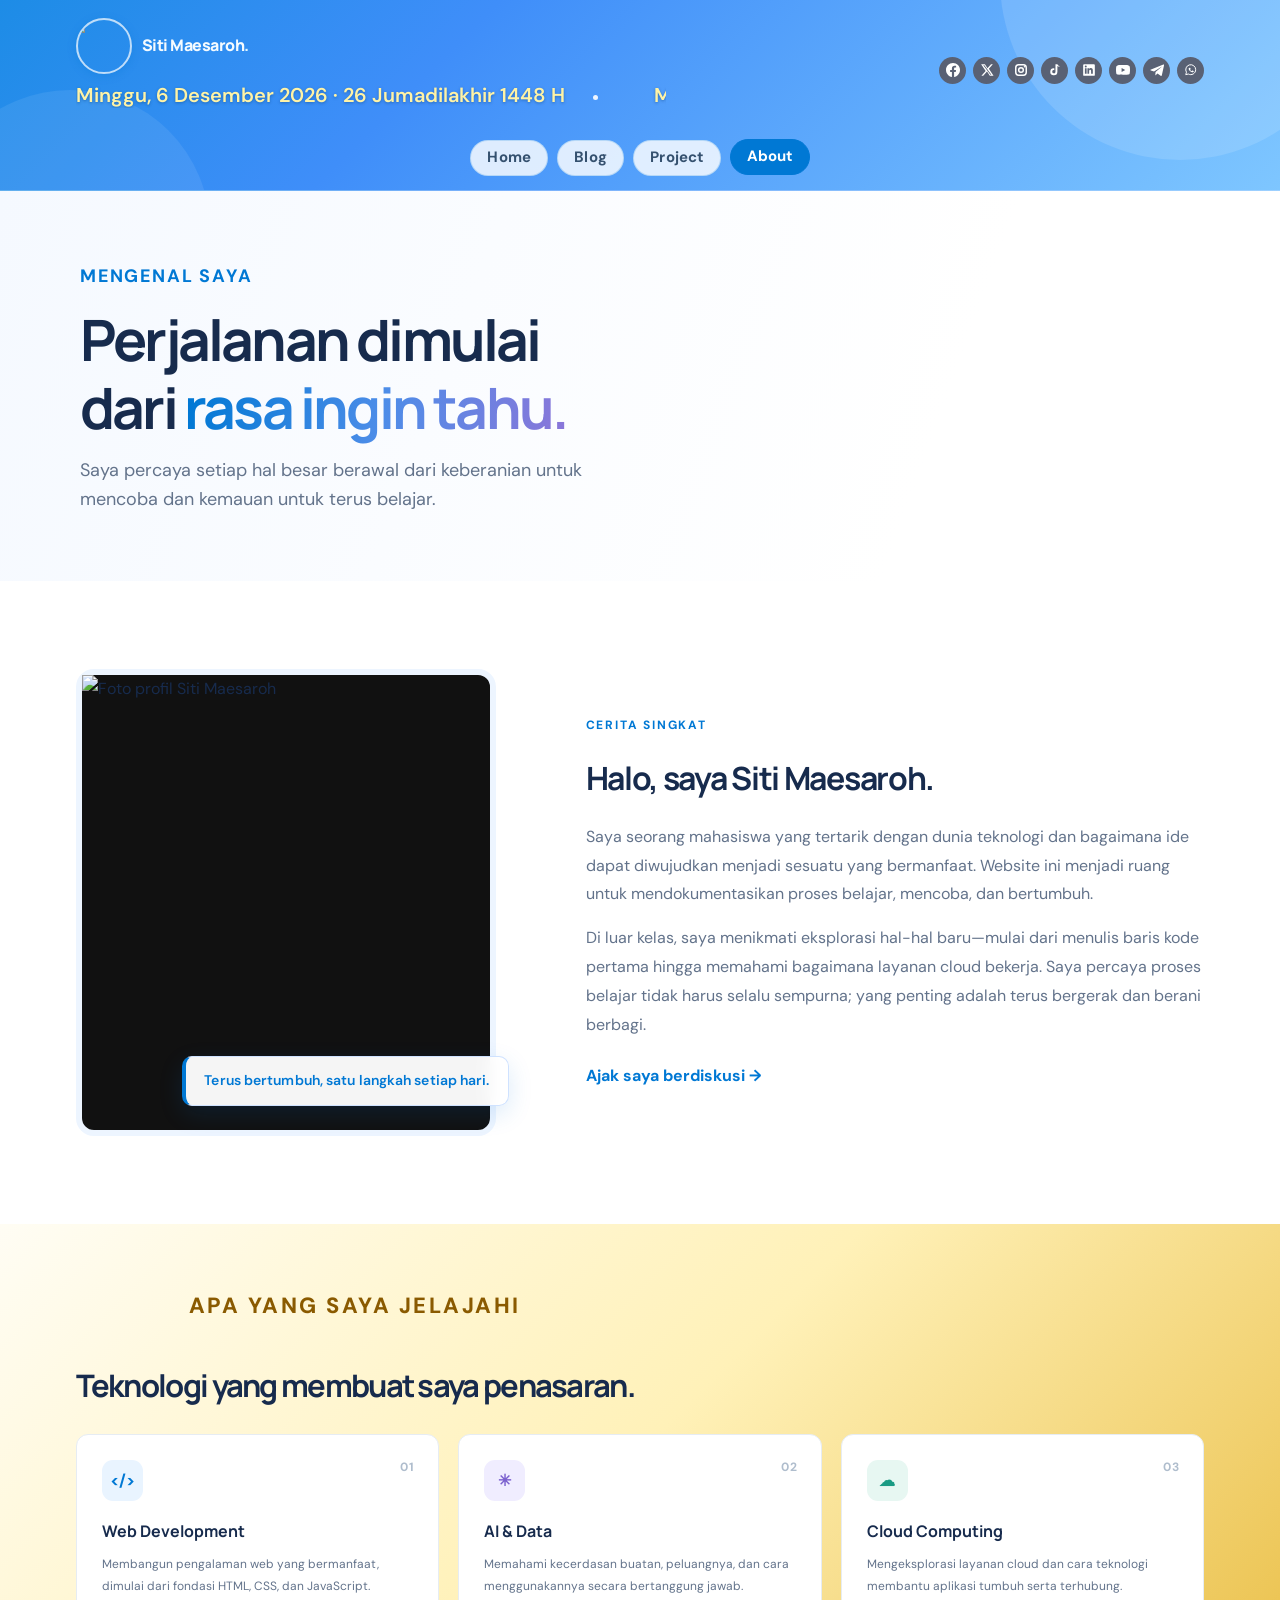
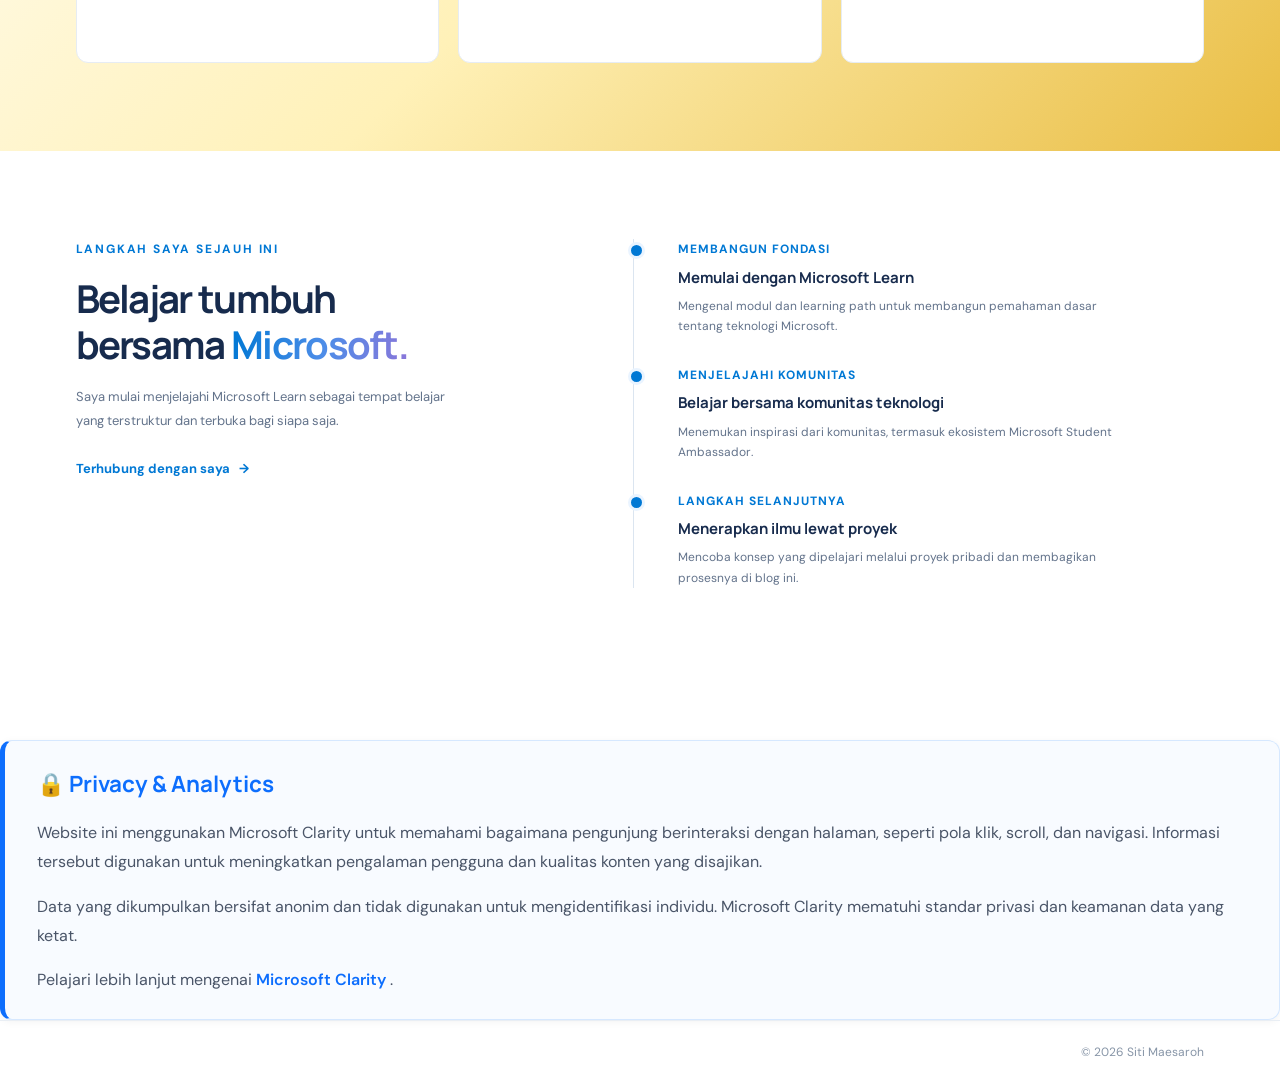
==== about.html @ 7f9f42bd "Update portfolio cards and blog design" ====
<!DOCTYPE html>
<html lang="id">
<head>
  <meta charset="UTF-8">
  <meta name="viewport" content="width=device-width, initial-scale=1.0">
  <meta name="description" content="Cerita, ketertarikan teknologi, dan perjalanan belajar Microsoft Siti Maesaroh.">
  <title>About — Siti Maesaroh</title>
  <link rel="preconnect" href="https://fonts.googleapis.com">
  <link rel="preconnect" href="https://fonts.gstatic.com" crossorigin>
  <link href="https://fonts.googleapis.com/css2?family=DM+Sans:wght@400;500;600;700&family=Manrope:wght@400;500;600;700;800&display=swap" rel="stylesheet">
  <link rel="stylesheet" href="assets/css/styles.css">
  <script src="assets/js/main.js" defer></script>
</head>
<body>
  <a class="skip-link" href="#main-content">Lewati ke konten utama</a>
  <header class="site-header"><div class="container nav-wrap profile-strip">
    <div class="profile-block">
      <div class="profile-meta">
        <a class="brand" href="index.html" aria-label="Siti Maesaroh — halaman beranda"><span class="brand-photo"><img src="assets/images/profil.black.png" alt=""></span><span>Siti Maesaroh<span class="brand-dot">.</span></span></a>
      </div>
      <div class="date-ticker header-ticker" aria-label="Hari dan tanggal lokal">
        <div class="date-ticker-track">
          <span data-local-date></span>
          <span data-local-date-copy aria-hidden="true"></span>
        </div>
      </div>
    </div>
    <div class="header-tools">
      <div class="header-share" aria-label="Media sosial">
        <a class="share-link" href="#" data-platform="facebook" target="_blank" rel="noopener noreferrer" aria-label="Bagikan ke Facebook"><svg viewBox="0 0 24 24" aria-hidden="true" focusable="false"><path d="M24 12.073C24 5.405 18.627 0 12 0S0 5.405 0 12.073C0 18.1 4.388 23.176 10.125 24v-8.438H7.078v-3.49h3.047V9.41c0-3.025 1.792-4.696 4.533-4.696 1.312 0 2.686.236 2.686.236v2.97h-1.513c-1.49 0-1.956.93-1.956 1.884v2.267h3.328l-.532 3.49h-2.796V24C19.612 23.176 24 18.1 24 12.073z"/></svg></a>
        <a class="share-link" href="#" data-platform="x" target="_blank" rel="noopener noreferrer" aria-label="Bagikan ke X"><svg viewBox="0 0 24 24" aria-hidden="true" focusable="false"><path d="M18.9 2H22l-6.8 7.8L23.2 22h-6.3l-4.9-7.4L5.5 22H2.4l7.3-8.4L1.9 2h6.5l4.4 6.8L18.9 2zm-1.1 18h1.7L7.4 3.9H5.6L17.8 20z"/></svg></a>
        <a class="share-link" href="#" data-platform="instagram" target="_blank" rel="noopener noreferrer" aria-label="Buka Instagram"><svg viewBox="0 0 24 24" aria-hidden="true" focusable="false"><rect x="3" y="3" width="18" height="18" rx="5" fill="none" stroke="currentColor" stroke-width="2.5"/><circle cx="12" cy="12" r="4" fill="none" stroke="currentColor" stroke-width="2.5"/><circle cx="18" cy="6.5" r="1.4"/></svg></a>
        <a class="share-link" href="#" data-platform="tiktok" target="_blank" rel="noopener noreferrer" aria-label="Buka TikTok"><svg viewBox="0 0 24 24" aria-hidden="true" focusable="false"><path d="M19.6 6.4a5.8 5.8 0 0 1-3.5-1.2V15a6.1 6.1 0 1 1-5.3-6v3.3a2.8 2.8 0 1 0 2 2.7V2h3.3a5.8 5.8 0 0 0 3.5 3.3v1.1z"/></svg></a>
        <a class="share-link" href="#" data-platform="linkedin" target="_blank" rel="noopener noreferrer" aria-label="Bagikan ke LinkedIn"><svg viewBox="0 0 24 24" aria-hidden="true" focusable="false"><path d="M20.45 2H3.55C2.69 2 2 2.68 2 3.52v16.96c0 .84.69 1.52 1.55 1.52h16.9c.86 0 1.55-.68 1.55-1.52V3.52c0-.84-.69-1.52-1.55-1.52zM7.93 18.56H4.96V9h2.97v9.56zM6.45 7.7a1.72 1.72 0 1 1 0-3.44 1.72 1.72 0 0 1 0 3.44zm12.1 10.86h-2.96v-4.65c0-1.11-.02-2.53-1.54-2.53-1.54 0-1.78 1.2-1.78 2.45v4.73H9.3V9h2.85v1.31h.04a3.12 3.12 0 0 1 2.8-1.54c2.99 0 3.56 1.97 3.56 4.53v5.26z"/></svg></a>
        <a class="share-link" href="#" data-platform="youtube" target="_blank" rel="noopener noreferrer" aria-label="Buka YouTube"><svg viewBox="0 0 24 24" aria-hidden="true" focusable="false"><path d="M23.5 6.2a3 3 0 0 0-2.1-2.1C19.5 3.6 12 3.6 12 3.6s-7.5 0-9.4.5A3 3 0 0 0 .5 6.2 31 31 0 0 0 0 12a31 31 0 0 0 .5 5.8 3 3 0 0 0 2.1 2.1c1.9.5 9.4.5 9.4.5s7.5 0 9.4-.5a3 3 0 0 0 2.1-2.1A31 31 0 0 0 24 12a31 31 0 0 0-.5-5.8zM9.6 15.6V8.4l6.3 3.6-6.3 3.6z"/></svg></a>
        <a class="share-link" href="#" data-platform="telegram" target="_blank" rel="noopener noreferrer" aria-label="Bagikan ke Telegram"><svg viewBox="0 0 24 24" aria-hidden="true" focusable="false"><path d="M23.9 4.6 20.3 21c-.3 1.2-1 1.5-2 .9l-5.5-4-2.7 2.6c-.3.3-.5.5-1 .5l.4-5.6L19.7 7c.4-.4-.1-.6-.6-.2L6.9 14.5l-5.4-1.7c-1.2-.4-1.2-1.2.3-1.8L22.9 2.6c1-.4 1.8.2 1 2z"/></svg></a>
        <a class="share-link" href="#" data-platform="whatsapp" target="_blank" rel="noopener noreferrer" aria-label="Bagikan ke WhatsApp"><svg viewBox="0 0 24 24" aria-hidden="true" focusable="false"><path d="M20 11.5a8.5 8.5 0 0 1-12.6 7.4L3 20l1.2-4.2A8.5 8.5 0 1 1 20 11.5Z" fill="none" stroke="currentColor" stroke-width="1.7"/><path d="M9 8.5c.2-.4.4-.4.7-.4h.5c.2 0 .4.1.5.4l.6 1.5c.1.3.1.5-.1.7l-.5.6c-.2.2-.2.4 0 .7.5.8 1.2 1.5 2.1 1.9.3.1.5.1.7-.1l.7-.8c.2-.2.4-.2.7-.1l1.4.7c.3.1.4.3.4.5 0 .5-.3 1.2-.8 1.5-.5.4-1.2.6-2.2.3-1.2-.4-2.4-1.1-3.5-2.1-1.1-1.1-1.8-2.3-2.1-3.3-.3-.9 0-1.6.3-2z"/></svg></a>
      </div>
    </div>
  </div><nav class="site-nav container" aria-label="Navigasi utama">
    <a href="index.html">Home</a>
    <a href="blog.html">Blog</a>
    <a href="projects.html">Project</a>
    <a href="about.html" aria-current="page">About</a>
  </nav></header>
  <main id="main-content">
    <section class="page-hero"><div class="container page-hero-inner"><p class="eyebrow">MENGENAL SAYA</p><h1>Perjalanan dimulai<br>dari <span class="text-gradient">rasa ingin tahu.</span></h1><p>Saya percaya setiap hal besar berawal dari keberanian untuk mencoba dan kemauan untuk terus belajar.</p></div></section>
    <section class="section"><div class="container about-story-grid">
      <div class="story-image"><img src="assets/images/profil.black.png" alt="Foto profil Siti Maesaroh"><span class="image-caption">Terus bertumbuh, satu langkah setiap hari.</span></div>
      <div class="story-copy"><p class="eyebrow">CERITA SINGKAT</p><h2>Halo, saya Siti Maesaroh.</h2><p>Saya seorang mahasiswa yang tertarik dengan dunia teknologi dan bagaimana ide dapat diwujudkan menjadi sesuatu yang bermanfaat. Website ini menjadi ruang untuk mendokumentasikan proses belajar, mencoba, dan bertumbuh.</p><p>Di luar kelas, saya menikmati eksplorasi hal-hal baru—mulai dari menulis baris kode pertama hingga memahami bagaimana layanan cloud bekerja. Saya percaya proses belajar tidak harus selalu sempurna; yang penting adalah terus bergerak dan berani berbagi.</p><a class="text-link" href="contact.html">Ajak saya berdiskusi <span aria-hidden="true">→</span></a></div>
    </div></section>
    <section class="section section-tint interests-section">
    <div class="container">
        <div class="section-heading">
            <div>
                <p class="eyebrow">APA YANG SAYA JELAJAHI</p>
                <h2>Teknologi yang membuat saya penasaran.</h2>
            </div>
        </div>

      <div class="interest-cards"><article class="interest-card"><span class="interest-number">01</span><div class="interest-icon icon-blue">&lt;/&gt;</div><h3>Web Development</h3><p>Membangun pengalaman web yang bermanfaat, dimulai dari fondasi HTML, CSS, dan JavaScript.</p></article><article class="interest-card"><span class="interest-number">02</span><div class="interest-icon icon-purple">✳</div><h3>AI &amp; Data</h3><p>Memahami kecerdasan buatan, peluangnya, dan cara menggunakannya secara bertanggung jawab.</p></article><article class="interest-card"><span class="interest-number">03</span><div class="interest-icon icon-teal">☁</div><h3>Cloud Computing</h3><p>Mengeksplorasi layanan cloud dan cara teknologi membantu aplikasi tumbuh serta terhubung.</p></article></div>
    </div></section>
    <section class="section"><div class="container journey-layout"><div><p class="eyebrow">LANGKAH SAYA SEJAUH INI</p><h2>Belajar tumbuh<br>bersama <span class="text-gradient">Microsoft.</span></h2><p class="journey-intro">Saya mulai menjelajahi Microsoft Learn sebagai tempat belajar yang terstruktur dan terbuka bagi siapa saja.</p><a class="text-link" href="contact.html">Terhubung dengan saya <span aria-hidden="true">→</span></a></div><div class="timeline"><article class="timeline-item"><span class="timeline-dot"></span><p class="timeline-label">MEMBANGUN FONDASI</p><h3>Memulai dengan Microsoft Learn</h3><p>Mengenal modul dan learning path untuk membangun pemahaman dasar tentang teknologi Microsoft.</p></article><article class="timeline-item"><span class="timeline-dot"></span><p class="timeline-label">MENJELAJAHI KOMUNITAS</p><h3>Belajar bersama komunitas teknologi</h3><p>Menemukan inspirasi dari komunitas, termasuk ekosistem Microsoft Student Ambassador.</p></article><article class="timeline-item"><span class="timeline-dot"></span><p class="timeline-label">LANGKAH SELANJUTNYA</p><h3>Menerapkan ilmu lewat proyek</h3><p>Mencoba konsep yang dipelajari melalui proyek pribadi dan membagikan prosesnya di blog ini.</p></article></div></div></section>
  
    <section class="privacy-notice">
       <h2>🔒 Privacy & Analytics</h2>
    <p>
        Website ini menggunakan Microsoft Clarity untuk memahami bagaimana
        pengunjung berinteraksi dengan halaman, seperti pola klik, scroll,
        dan navigasi. Informasi tersebut digunakan untuk meningkatkan
        pengalaman pengguna dan kualitas konten yang disajikan.
    </p>
    <p>
        Data yang dikumpulkan bersifat anonim dan tidak digunakan untuk
        mengidentifikasi individu. Microsoft Clarity mematuhi standar
        privasi dan keamanan data yang ketat.
    </p>
    <p>
        Pelajari lebih lanjut mengenai
        <a href="https://clarity.microsoft.com/" target="_blank" rel="noopener noreferrer">
        Microsoft Clarity
        </a>.
    </p>
</section>
  
  </main>
  <footer class="site-footer"><div class="container footer-inner"><span class="copyright">© <span data-current-year>2026</span> Siti Maesaroh</span></div></footer>
</body>
</html>
---- assets/css/styles.css ----
/* Gaya bersama untuk semua halaman portofolio. */
:root {
  --blue: #0078d4;
  --blue-dark: #005a9e;
  --ink: #172b4d;
  --muted: #63738b;
  --soft: #f5f8fc;
  --line: #e6ecf3;
  --white: #ffffff;
  --heading: "Manrope", "Segoe UI", sans-serif;
  --body: "DM Sans", "Segoe UI", sans-serif;
}

/* Border paling atas halaman */
* { box-sizing: border-box; }
html { scroll-behavior: smooth; }
body { margin: 0; color: var(--ink); background: var(--white); font-family: var(--body); font-size: 16px; line-height: 1.7; -webkit-font-smoothing: antialiased; }
img { display: block; max-width: 100%; }
a { color: inherit; text-decoration: none; }
button, input, textarea { font: inherit; }
.container { width: calc(100% - 4cm); margin: 0 auto; }
.visually-hidden { position: absolute; width: 1px; height: 1px; padding: 0; margin: -1px; overflow: hidden; clip: rect(0, 0, 0, 0); white-space: nowrap; border: 0; }
.skip-link { position: absolute; z-index: 20; top: -60px; left: 20px; padding: 10px 16px; color: var(--white); background: var(--blue); border-radius: 8px; }
.skip-link:focus { top: 12px; }

/* Header dan navigasi utama */
.site-header { position: sticky; z-index: 10; top: 0; background: linear-gradient(135deg, #1d8ce6 0%, #3f8ef9 34%, #7ec6ff 100%); border-bottom: 1px solid rgba(255, 255, 255, .3); backdrop-filter: blur(14px); overflow: hidden; }
.site-header::before, .site-header::after { position: absolute; inset: auto; content: ""; border-radius: 50%; pointer-events: none; }
.site-header::before { width: 360px; height: 360px; right: -80px; top: -200px; background: rgba(255,255,255,.13); }
.site-header::after { width: 280px; height: 280px; left: -70px; bottom: -180px; background: rgba(255,255,255,.08); }
.nav-wrap { min-height: 78px; display: flex; align-items: center; justify-content: space-between; }

/* foto profil dan nama */
.profile-strip { display: flex; align-items: center; justify-content: space-between; gap: 24px; padding: 18px 0; position: relative; z-index: 1; }
.profile-block { display: flex; flex-direction: column; align-items: flex-start; min-width: 0; }
.profile-meta { display: flex; align-items: center; gap: 14px; min-width: 0; }
.brand { display: inline-flex; align-items: center; gap: 10px; color: #f5fbff; font-family: var(--heading); font-size: 16px; font-weight: 800; letter-spacing: -.5px; }
.brand-photo { position: relative; display: block; width: 56px; height: 56px; flex: 0 0 auto; overflow: hidden; border: 2px solid rgba(255,255,255,.7); border-radius: 50%; box-shadow: 0 2px 9px rgba(0, 120, 212, .3); animation: profile-flip 9s ease-in-out infinite; backface-visibility: visible; }
.brand-photo img { position: absolute; top: -10%; left: -21%; width: 150%; max-width: none; height: 150%; object-fit: cover; object-position: center; }
@keyframes profile-flip { 0%, 12% { transform: rotateY(0deg); } 50% { transform: rotateY(180deg); } 88%, 100% { transform: rotateY(360deg); } }
.brand-dot { color: #dff5ff; }
.main-nav { display: flex; align-items: center; gap: 34px; }

/*tanggal berjalan */
.header-tools { display: flex; align-items: center; gap: 18px; position: relative; z-index: 1; }
.header-ticker { width: min(100%, 520px); overflow: hidden; margin-top: 10px; color: rgba(255,255,255,.86); font-size: 22px; font-weight: 400; line-height: 1.3; }
.site-header .header-ticker { color: #fff3a6; font-size: 20px; font-weight: 600; text-shadow: 0 1px 3px rgba(0, 54, 110, .42); }
.header-ticker .date-ticker-track { display: flex; width: max-content; align-items: center; animation: date-ticker-scroll 32s linear infinite; }
.header-ticker .date-ticker-track span { flex: 0 0 auto; padding-right: 56px; white-space: nowrap; }
.header-ticker .date-ticker-track span::after { display: inline-block; width: 5px; height: 5px; margin-left: 28px; background: rgba(255,255,255,.9); border-radius: 50%; content: ""; vertical-align: middle; }
.header-ticker:hover .date-ticker-track { animation-play-state: paused; }
.header-share { display: flex; align-items: center; gap: 7px; }

.share-link { display: grid; place-items: center; width: 27px; height: 27px; flex: 0 0 auto; border-radius: 50%; background: #596174; color: #ffffff; text-decoration: none; transition: transform .2s ease, background .2s ease; }
.share-link svg { display: block; width: 14px; height: 14px; fill: currentColor; }
.share-link:hover { transform: translateY(-2px); background: #3f4657; }
.share-link:focus-visible { outline: 2px solid #ffffff; outline-offset: 3px; }
.nav-link { color: #617188; font-size: 13px; font-weight: 600; transition: color .2s ease; }
.nav-link:hover, .nav-link.active { color: var(--blue); }
.nav-contact { padding: 11px 17px; color: var(--white); background: var(--blue); border-radius: 8px; font-size: 12px; font-weight: 700; transition: background .2s ease, transform .2s ease; }
.nav-contact:hover, .button-primary:hover { background: var(--blue-dark); transform: translateY(-1px); }
.nav-contact span { margin-left: 5px; }
.menu-toggle { display: none; }

/* Hero beranda */
.hero-section { position: relative; overflow: hidden; padding: 34px 0 20px; background: linear-gradient(90deg, rgba(255,255,255,.99) 0%, rgba(255,255,255,.98) 46%, rgba(255,255,255,.32) 100%), url("../images/landing page blog.jpeg") center 48% / cover no-repeat; }
.hero-section::before, .hero-section::after { position: absolute; content: ""; border-radius: 50%; pointer-events: none; }
.hero-section::before { width: 500px; height: 500px; right: -140px; top: -180px; background: rgba(76, 162, 255, .08); }
.hero-section::after { width: 420px; height: 420px; left: -120px; bottom: -180px; background: rgba(91, 141, 204, .08); }
.hero-grid { position: relative; display: grid; grid-template-columns: minmax(0, 3fr) minmax(0, 1fr); align-items: center; gap: 28px; }
.hero-copy { position: relative; z-index: 1; }
.date-ticker { width: min(100%, 590px); overflow: hidden; margin: 8px 0 14px; color: #58708d; font-size: 14px; font-weight: 300; }
.date-ticker-track { display: flex; width: max-content; align-items: center; animation: date-ticker-scroll 32s linear infinite; }
.date-ticker-track span { flex: 0 0 auto; padding-right: 56px; white-space: nowrap; }
.date-ticker-track span::after { display: inline-block; width: 5px; height: 5px; margin-left: 28px; background: var(--blue); border-radius: 50%; content: ""; vertical-align: middle; }
.date-ticker:hover .date-ticker-track { animation-play-state: paused; }
@keyframes date-ticker-scroll { to { transform: translateX(-50%); } }
.eyebrow { margin: 0 0 16px; color: var(--blue); font-size: 12px; font-weight: 700; letter-spacing: 1.8px; }
.site-nav { position: relative; z-index: 1; display: flex; flex-wrap: wrap; justify-content: center; gap: 9px; padding-bottom: 14px; }
.site-nav a { display: inline-flex; min-height: 36px; align-items: center; justify-content: center; padding: 0 16px; color: #35516f; background: rgba(255,255,255,.82); border: 1px solid rgba(0,120,212,.18); border-radius: 999px; font-size: 15px; font-weight: 700; letter-spacing: .2px; transition: color .2s ease, background .2s ease, border-color .2s ease, transform .2s ease; }
.site-nav a:hover, .site-nav a[aria-current="page"] { color: #ffffff; background: var(--blue); border-color: var(--blue); transform: translateY(-1px); }
.site-nav a:focus-visible { outline: 2px solid #ffffff; outline-offset: 3px; }
h1, h2, h3, p { margin-top: 0; }
h1, h2, h3 { font-family: var(--heading); }
.hero-copy h1 { width: 100%; max-width: none; margin-bottom: 14px; font-size: clamp(20px, 2.5vw, 30px); line-height: 1.12; letter-spacing: -.8px; white-space: nowrap; }
.hero-copy .hero-typewriter { min-height: 1.12em; line-height: 1.12; }
.hero-title-shift { margin-left: 0; }
.typewriter-text { white-space: pre-line; }
.hero-line { display: block; }
.typewriter-text::after { display: inline-block; width: 3px; height: .85em; margin-left: 8px; background: var(--blue); content: ""; vertical-align: -.02em; animation: caret-blink .8s steps(2, start) infinite; }
@keyframes caret-blink { to { visibility: hidden; } }

.text-gradient { color: var(--blue); background: linear-gradient(100deg, #0078d4 2%, #4d8de8 52%, #8b76d9 100%); -webkit-background-clip: text; background-clip: text; -webkit-text-fill-color: transparent; }
.hero-description { width: 100%; max-width: 100%; margin-bottom: 18px; color: var(--muted); font-size: clamp(24px, 2.5vw, 32px); line-height: 1.5; }
.hero-description .hero-impact { display: inline-block; padding: 0.18em 0.48em; color: #0d4072; font-weight: 800; letter-spacing: -.02em; white-space: nowrap; background: linear-gradient(135deg, rgba(34, 134, 255, .18), rgba(125, 199, 255, .12)); border: 1px solid rgba(34, 134, 255, .22); border-radius: 0.8em; box-shadow: inset 0 0 0 1px rgba(255,255,255,.25), 0 0 18px rgba(63, 150, 255, .18), 0 0 0 6px rgba(63, 150, 255, .05); text-shadow: 0 0 10px rgba(62, 124, 181, .24); animation: impactPulse 2.4s ease-in-out infinite alternate, impactBlink 1.1s step-end infinite; }
.hero-extra { max-width: none; margin: 0 0 24px; color: var(--muted); font-size: 18px; line-height: 1.8; }
@keyframes impactPulse { 0% { transform: scale(0.98); filter: brightness(0.98); } 50% { transform: scale(1.04); filter: brightness(1.08); } 100% { transform: scale(1.02); filter: brightness(1.02); } }
@keyframes impactBlink { 0%, 45% { box-shadow: inset 0 0 0 1px rgba(255,255,255,.25), 0 0 18px rgba(63, 150, 255, .18), 0 0 0 6px rgba(63, 150, 255, .05); } 50%, 100% { box-shadow: inset 0 0 0 1px rgba(255,255,255,.4), 0 0 28px rgba(63, 150, 255, .24), 0 0 0 10px rgba(63, 150, 255, .08); } }
.button { display: inline-flex; min-height: 45px; align-items: center; justify-content: center; gap: 12px; padding: 0 20px; border: 1px solid transparent; border-radius: 8px; font-size: 12px; font-weight: 700; transition: background .2s ease, transform .2s ease, border-color .2s ease; }
.button-primary { color: var(--white); background: var(--blue); box-shadow: 0 7px 16px rgba(0, 120, 212, .17); }
.button-secondary { color: #324968; background: var(--white); border-color: var(--line); }
.button-secondary:hover { border-color: #a9c8eb; background: #f9fcff; }

.hero-note { display: flex; align-items: center; gap: 10px; margin-top: 40px; color: #526b8b; font-size: 15px; }
.hero-note > span:last-child { padding: 5px 12px; color: #174f83; background: linear-gradient(100deg, rgba(0,120,212,.12), rgba(107,177,255,.08)); border: 1px solid rgba(0,120,212,.16); border-radius: 999px; box-shadow: 0 4px 14px rgba(0,120,212,.08); }
.note-line { width: 25px; height: 1px; background: #94a4b9; }
.hero-visual { position: relative; display: flex; align-items: center; justify-content: center; min-height: 430px; }
.floating-card { position: absolute; z-index: 2; display: flex; align-items: center; gap: 10px; padding: 12px 15px; background: rgba(255, 255, 255, .96); border: 1px solid rgba(224, 234, 246, .9); border-radius: 11px; box-shadow: 0 12px 35px rgba(29, 62, 100, .1); }
.floating-card strong, .floating-card small { display: block; white-space: nowrap; }
.floating-card strong { color: #29405e; font-size: 12px; }
.floating-card small { margin-top: 2px; color: #8291a5; font-size: 12px; }
.learning-card { top: 18%; right: -30px; }
.location-card { bottom: 12%; left: -36px; }
.floating-icon { display: grid; width: 31px; height: 31px; place-items: center; color: #fff; background: #edab48; border-radius: 9px; font-size: 17px; }
.location-icon { display: grid; width: 31px; height: 31px; place-items: center; color: var(--blue); background: #e9f4ff; border-radius: 9px; font-size: 16px; }

.visual-orbit { position: absolute; border: 1px solid #dceaf8; border-radius: 50%; }
.orbit-one { width: 385px; height: 385px; }
.orbit-two { width: 310px; height: 310px; border-style: dashed; border-color: #e2edf9; }
.intro-strip { position: relative; overflow-x: auto; overflow-y: hidden; padding: 21px 0; color: #ffffff; background: linear-gradient(112deg, #075fa9 0%, #087fd0 48%, #176fc4 100%); }
.intro-strip-inner { position: relative; display: grid; width: calc(100% - 4cm); grid-template-columns: repeat(6, minmax(0, 1fr)); align-items: center; gap: 12px; min-height: 25px; }
.interest-list { position: relative; z-index: 1; display: contents; color: #ffffff; font-size: 16px; font-weight: 600; }
.interest-list a { display: inline-flex; min-height: 36px; align-items: center; justify-content: center; padding: 3px 10px; color: inherit; background: rgba(255,255,255,.1); border: 1px solid rgba(255,255,255,.34); border-radius: 6px; text-decoration: none; text-align: center; white-space: nowrap; animation: interest-card-pulse 2.4s ease-in-out infinite; }
.interest-list a:nth-child(2) { animation-delay: .2s; }
.interest-list a:nth-child(3) { animation-delay: .4s; }
.interest-list a:nth-child(4) { animation-delay: .6s; }
.interest-list a:nth-child(5) { animation-delay: .8s; }
.interest-list a:nth-child(6) { animation-delay: 1s; }
.interest-list a:hover { color: #d7efff; text-decoration: underline; text-underline-offset: 3px; }
.interest-list a:focus-visible { border-radius: 2px; outline: 2px solid #ffffff; outline-offset: 4px; }
@keyframes interest-card-pulse { 0%, 100% { opacity: .62; transform: scale(.96); box-shadow: 0 0 0 rgba(255,255,255,0); } 50% { opacity: 1; transform: scale(1.06); box-shadow: 0 0 14px rgba(255,255,255,.42); } }
@media (prefers-reduced-motion: reduce) {
  .interest-list a { animation: none; }
}

/* Bagian isi dan kartu */
.section { padding: 88px 0; }
.section-tint { background: var(--soft); }
.split-section { display: grid; grid-template-columns: .95fr 1.05fr; gap: 90px; align-items: start; }
.split-section h2, .section-heading h2, .journey-layout h2, .contact-info h2 { margin-bottom: 0; font-size: clamp(34px, 3vw, 46px); line-height: 1.2; letter-spacing: -1.7px; }
.home-about-layout { display: grid; gap: 24px; }
.home-about-heading .eyebrow { margin-bottom: 9px; }
.home-about-title { margin: 0; font-size: clamp(16px, calc(4vw - 7px), 42px); line-height: 1.2; letter-spacing: -1.5px; white-space: nowrap; }
.about-summary { display: grid; grid-template-columns: minmax(0, 3fr) minmax(0, 1fr); align-items: center; gap: 32px; }
.about-summary-copy { position: relative; z-index: 1; }
.about-summary p { margin-bottom: 14px; color: var(--muted); font-size: 16px; line-height: 1.9; }
.about-summary .text-link { margin-top: 8px; }
.about-summary-photo { width: min(100%, 260px); justify-self: end; }
.about-summary-photo img { width: 100%; height: auto; }
.text-link { display: inline-flex; align-items: center; gap: 9px; color: var(--blue); font-size: 13px; font-weight: 700; }
.text-link span, .card-link span { transition: transform .2s ease; }
.text-link:hover span, .card-link:hover span { transform: translateX(3px); }
.section-heading { display: flex; align-items: end; justify-content: space-between; gap: 24px; margin-bottom: 30px; }
.section-heading .eyebrow { margin-bottom: 11px; }
.section-heading h2 { font-size: 31px; }
.section-heading > .text-link { margin-bottom: 7px; }
.heading-note { max-width: 340px; margin: 0 0 4px; color: var(--muted); font-size: 16px; line-height: 1.7;}
.article-grid { display: grid; grid-template-columns: repeat(3, minmax(0, 1fr)); gap: 21px; }
.article-card { overflow: hidden; background: var(--white); border: 1px solid #e9eef4; border-radius: 12px; transition: transform .2s ease, box-shadow .2s ease; }
.article-card[data-article-id] { cursor: pointer; }
.article-card:hover { transform: translateY(-4px); box-shadow: 0 14px 35px rgba(29, 62, 100, .08); }
.article-visual {
    position: relative;
    display: grid;
    height: 340px;
    place-items: center;
    overflow: hidden;
}
.article-visual img {
    width: 100%;
    height: 100%;
    object-fit: cover;
    transition: transform .3s ease;
}
.article-card:hover .article-visual img { transform: scale(1.04); }
.visual-blue { background: #e8f3ff; }
.visual-lilac { background: #f0edff; }
.visual-peach { background: #fff0e9; }
.visual-mint { background: #e8f7f3; }
.visual-yellow { background: #fff7df; }
.visual-pink { background: #ffedf3; }
.visual-label { position: absolute; right: 13px; bottom: 12px; padding: 5px 8px; color: #4c6079; background: rgba(255, 255, 255, .82); border-radius: 4px; font-size: 12px; font-weight: 700; letter-spacing: .8px; }
.article-content {
    padding: 24px;
}
.article-meta { margin-bottom: 9px; color: #8b99aa; font-size: 15px; }
.article-meta span { padding: 0 5px; color: var(--blue); }
.article-content h3,
.article-content h2 {
    margin-bottom: 12px;
    font-size: 24px;
    line-height: 1.4;
}
.article-content > p:not(.article-meta) {
    min-height: 60px;
    margin-bottom: 17px;
    color: var(--muted);
    font-size: 16px;
    line-height: 1.9;
}
.card-link { display: inline-flex; align-items: center; gap: 8px; color: var(--blue); font-size: 12px; font-weight: 700; }
.home-cta { padding-top: 0; }
.cta-panel { position: relative; display: flex; min-height: 235px; align-items: center; justify-content: space-between; overflow: hidden; padding: 42px 58px; color: var(--white); background: linear-gradient(115deg, #0068bd, #168adf 68%, #499fe0); border-radius: 16px; }
.cta-panel .eyebrow { color: #d5edff; }
.cta-panel h2 { position: relative; z-index: 1; margin: 0; font-size: 32px; line-height: 1.35; letter-spacing: -1px; }
.button-light { position: relative; z-index: 1; color: var(--blue-dark); background: var(--white); }
.button-light:hover { background: #eef7ff; transform: translateY(-1px); }
.cta-decoration { position: absolute; right: 20%; bottom: -145px; color: rgba(255,255,255,.09); font-family: var(--heading); font-size: 370px; font-weight: 800; line-height: 1; }

/* Halaman About */
.page-hero { padding: 70px 0 67px; background: linear-gradient(110deg, #f5f9ff 0%, #fff 72%); }
.page-hero-inner { max-width: 1120px; }
.page-hero .eyebrow { margin-bottom: 13px; font-size: 18px; }
.page-hero h1 { margin-bottom: 15px; font-size: clamp(41px, 5vw, 57px); line-height: 1.2; letter-spacing: -2.8px; }
.page-hero-inner > p:last-child { max-width: 560px; margin-bottom: 0; color: var(--muted); font-size: 18px; line-height: 1.6;}
.page-hero-compact { padding: 65px 0 58px; }
.about-story-grid { display: grid; grid-template-columns: .82fr 1.18fr; align-items: center; gap: 80px; }
.story-image { position: relative; width: 100%; max-width: 420px; aspect-ratio: 0.9; background: #111; border: 6px solid #edf5ff; border-radius: 18px; }
.story-image img { width: 100%; height: 100%; object-fit: cover; object-position: center 32%; }
.image-caption {
    position: absolute;
    right: -19px;
    bottom: 24px;
    padding: 12px 18px;

    color: var(--blue);
    background: rgba(255, 255, 255, 0.96);
    border: 1px solid #cfe2ff;
    border-left: 4px solid var(--blue);
    border-radius: 10px;

    font-size: 14px;
    font-weight: 600;
    letter-spacing: 0.1px;

    box-shadow: 0 8px 24px rgba(0, 112, 212, 0.14);
    backdrop-filter: blur(8px);

    animation: captionEntrance 0.8s ease-out both;
    transition:
        transform 0.3s ease,
        box-shadow 0.3s ease,
        background-color 0.3s ease; }
    .image-caption:hover {
    transform: translateY(-5px);
    background-color: #f4f9ff;
    box-shadow: 0 14px 30px rgba(0, 112, 212, 0.22);
}

@keyframes captionEntrance {
    from {
        opacity: 0;
        transform: translateY(18px);
    }

    to {
        opacity: 1;
        transform: translateY(0);
    }
}
.story-copy h2 { margin-bottom: 17px; font-size: 32px; letter-spacing: -1.3px; }
.story-copy > p:not(.eyebrow) { margin-bottom: 15px; color: var(--muted); font-size: 16px; line-height: 1.8; }
.story-copy .text-link {
    display: inline-block;
    margin-top: 8px;
    font-size: 16px;
    font-weight: 700;
    color: var(--blue);
    text-decoration: none;
    transition: color 0.25s ease, transform 0.25s ease;
}
.story-copy .text-link:hover {
    color: #0056b3;
    transform: translateX(5px);
    text-decoration: underline;
}

.interest-cards { display: grid; grid-template-columns: repeat(3, 1fr); gap: 19px; }
.interest-card { position: relative; min-height: 229px; padding: 25px; background: var(--white); border: 1px solid var(--line); border-radius: 12px; }
.interest-number { position: absolute; top: 22px; right: 23px; color: #afbdcd; font-size: 12px; font-weight: 700; letter-spacing: 1px; }
.interest-icon { display: grid; width: 41px; height: 41px; place-items: center; margin-bottom: 17px; border-radius: 11px; font-size: 16px; font-weight: 700; }
.icon-blue { color: #0078d4; background: #e9f4ff; }
.icon-purple { color: #7b61cf; background: #f0edff; }
.icon-teal { color: #1a9b84; background: #e7f7f2; }
.interest-card h3 { margin-bottom: 9px; font-size: 16px; }
.interest-card p { margin: 0; color: var(--muted); font-size: 12px; line-height: 1.8; }
.journey-layout { display: grid; grid-template-columns: .9fr 1.1fr; gap: 90px; }
.journey-layout h2 { margin-bottom: 17px; }
.journey-intro { max-width: 370px; margin-bottom: 20px; color: var(--muted); font-size: 13px; line-height: 1.9; }
.timeline { padding-left: 26px; border-left: 1px solid #dbe5f0; }
.timeline-item { position: relative; padding: 0 0 28px 18px; }
.timeline-item:last-child { padding-bottom: 0; }
.timeline-dot { position: absolute; top: 3px; left: -32px; width: 11px; height: 11px; background: var(--blue); border: 3px solid #eaf4ff; border-radius: 50%; box-sizing: content-box; }
.timeline-label { margin-bottom: 5px; color: var(--blue); font-size: 12px; font-weight: 700; letter-spacing: 1px; }
.timeline-item h3 { margin-bottom: 6px; font-size: 15px; }
.timeline-item > p:last-child { max-width: 450px; margin: 0; color: var(--muted); font-size: 12px; }

/* Blog, pencarian, dan daftar proyek */
.blog-toolbar { display: flex; align-items: center; justify-content: space-between; gap: 20px; margin-bottom: 25px; }
.blog-toolbar .eyebrow { margin-bottom: 3px; }
.blog-actions { display: flex; align-items: center; gap: 12px; }
.results-count { margin: 0; color: var(--muted); font-size: 12px; }
.search-box { display: flex; width: min(300px, 100%); height: 43px; align-items: center; gap: 9px; padding: 0 12px; background: var(--white); border: 1px solid #e3eaf2; border-radius: 8px; }
.search-box:focus-within { border-color: #7bb4e4; box-shadow: 0 0 0 3px rgba(0, 120, 212, .09); }
.search-icon { color: #7e8fa4; font-size: 23px; line-height: 1; transform: rotate(-20deg); }
.search-box input { width: 100%; min-width: 0; padding: 0; color: var(--ink); background: transparent; border: 0; outline: 0; font-size: 12px; }
.search-box kbd { padding: 2px 6px; color: #8090a5; background: #f4f6f9; border: 1px solid #e7ebf0; border-radius: 4px; font-family: var(--body); font-size: 12px; }
.toolbar-button { min-height: 43px; padding: 0 16px; font-size: 12px; }
.blog-grid .article-content h2 { font-size: 15px; }
.blog-grid .article-content > p:not(.article-meta) { min-height: 60px; }
.empty-state { padding: 48px 12px; color: var(--muted); text-align: center; }
.blog-disclaimer { margin: 30px 0 0; color: #8795a7; font-size: 12px; text-align: center; }
.published-article { max-width: 820px; margin: 0 auto; padding: 18px 0 36px; }
.published-article-back { display: inline-flex; margin-bottom: 28px; }
.published-article h1 { max-width: 760px; margin: 0 0 16px; font-size: clamp(30px, 5vw, 46px); line-height: 1.2; }
.published-article-summary { margin: 0 0 34px; color: var(--muted); font-size: 18px; line-height: 1.7; }
.published-article-body { color: #354b67; font-size: 17px; line-height: 1.9; overflow-wrap: anywhere; }
.published-article-body > :first-child { margin-top: 0; }
.published-article-body p, .published-article-body blockquote { margin: 0 0 20px; }
.published-article-body h2 { margin: 34px 0 14px; color: var(--ink); font-size: 28px; line-height: 1.35; }
.published-article-body h3 { margin: 26px 0 12px; color: var(--ink); font-size: 22px; line-height: 1.4; }
.published-article-body ul, .published-article-body ol { margin: 0 0 22px; padding-left: 28px; }
.published-article-body figure { max-width: 100%; margin: 30px auto; text-align: center; }
.published-article-body figure img { max-height: 680px; margin: 0 auto; object-fit: contain; }
.published-article-body figcaption { margin-top: 10px; color: var(--muted); font-size: 14px; }
.published-article-body a { color: #0875c9; text-decoration: underline; text-underline-offset: 3px; }
.published-article[hidden] { display: none; }
.admin-login-wrap { padding: 20px 0 10px; }
.admin-login-card { max-width: 520px; margin: 0 auto; padding: 32px 28px; background: linear-gradient(135deg, #eff7ff, #ffffff); border: 1px solid #dfeaf7; border-radius: 18px; box-shadow: 0 16px 36px rgba(31, 85, 143, .08); }
.admin-login-card h2 { margin: 0 0 18px; font-size: 28px; line-height: 1.3; }
.admin-login-form { display: flex; flex-direction: column; gap: 14px; }
.admin-login-form input { width: 100%; padding: 14px 16px; font-size: 14px; border: 1px solid #d7e4f3; border-radius: 10px; }
.admin-login-status { margin-top: 14px; color: #576d87; font-size: 12px; }
.admin-login-status[data-state="error"] { color: #b03333; }
.admin-login-status[data-state="success"] { color: #1d7d4d; }
.dashboard-section { padding-top: 40px; }
.dashboard-shell { display: grid; grid-template-columns: 330px minmax(0, 1fr); gap: 24px; align-items: start; }
.dashboard-sidebar, .dashboard-editor { background: #f9fbff; border: 1px solid #e3ebf4; border-radius: 16px; }
.dashboard-sidebar { padding: 22px 18px; }
.dashboard-sidebar-header { display: flex; align-items: center; justify-content: space-between; gap: 12px; margin-bottom: 16px; }
.dashboard-sidebar-header h2 { margin: 0; font-size: 26px; letter-spacing: -.7px; }
.article-list-panel { display: flex; flex-direction: column; gap: 10px; }
.article-list-item { display: flex; flex-direction: column; align-items: flex-start; gap: 4px; width: 100%; padding: 14px 12px; color: var(--ink); background: var(--white); border: 1px solid #e6edf5; border-radius: 10px; text-align: left; cursor: pointer; transition: border-color .2s ease, transform .2s ease; }
.article-list-item:hover { transform: translateX(2px); border-color: #bfd8f8; }
.article-list-item.is-active { border-color: #6aaaf0; background: #eef7ff; box-shadow: 0 8px 18px rgba(32, 120, 212, .08); }
.article-list-tag { color: var(--blue); font-size: 12px; font-weight: 700; letter-spacing: .7px; text-transform: uppercase; }
.article-list-item strong { font-family: var(--heading); font-size: 14px; line-height: 1.5; }
.article-list-item small { color: var(--muted); font-size: 12px; line-height: 1.6; }
.dashboard-editor { padding: 24px; }
.article-form { display: flex; flex-direction: column; gap: 18px; }
.field-grid.two-up { display: grid; grid-template-columns: repeat(2, minmax(0, 1fr)); gap: 18px; }
.field-group { display: flex; flex-direction: column; gap: 8px; }
.field-group label { color: #465971; font-size: 12px; font-weight: 700; letter-spacing: .5px; text-transform: uppercase; }
.article-content-heading { display: flex; flex-wrap: wrap; align-items: center; gap: 8px 14px; }
.article-editor-indicators { display: flex; flex-wrap: wrap; gap: 6px; }
.article-editor-indicator { padding: 4px 9px; color: #245782; background: #eaf4ff; border: 1px solid #cfe3f8; border-radius: 999px; font-size: 11px; font-weight: 700; letter-spacing: 0; line-height: 1.4; text-transform: none; }
.field-group input, .field-group textarea { width: 100%; padding: 13px 14px; color: var(--ink); background: var(--white); border: 1px solid #dfe8f2; border-radius: 10px; outline: 0; font-family: var(--body); font-size: 12px; }
.field-group input:focus, .field-group textarea:focus { border-color: #79b4ed; box-shadow: 0 0 0 3px rgba(0, 120, 212, .08); }
.field-group textarea { min-height: 120px; resize: vertical; }
.rich-editor { position: relative; background: var(--white); border: 1px solid #dfe8f2; border-radius: 10px; }
.rich-editor-toolbar { position: sticky; z-index: 9; top: var(--editor-toolbar-top, 140px); display: flex; flex-wrap: wrap; align-items: center; gap: 7px; padding: 10px; background: #f6f9fd; border-bottom: 1px solid #e3ebf4; border-radius: 10px 10px 0 0; }
.editor-select-label { color: #465971; font-size: 12px; font-weight: 700; }
.rich-editor-toolbar select { min-height: 36px; padding: 5px 8px; color: var(--ink); background: var(--white); border: 1px solid #dfe8f2; border-radius: 7px; font-size: 12px; }
.editor-tool-button { min-height: 36px; padding: 0 10px; color: #324968; background: var(--white); border: 1px solid #dfe8f2; border-radius: 7px; font-size: 12px; cursor: pointer; }
.editor-tool-button:hover, .editor-tool-button:focus-visible { color: #075da5; background: #eef7ff; border-color: #a9c8eb; }
.editor-tool-button[aria-pressed="true"], .editor-tool-button[aria-expanded="true"] { color: #ffffff; background: #0878d1; border-color: #0878d1; box-shadow: 0 0 0 3px rgba(0,120,212,.2), 0 0 14px rgba(0,120,212,.5); }
.editor-tool-button:focus-visible, .rich-editor-toolbar select:focus-visible { outline: 2px solid #79b4ed; outline-offset: 2px; }
.editor-insert-panel { padding: 14px; background: #fbfdff; border-bottom: 1px solid #e3ebf4; }
.editor-insert-fields { display: flex; flex-wrap: wrap; align-items: end; gap: 10px; }
.editor-insert-fields label { display: flex; min-width: 160px; flex: 1; flex-direction: column; gap: 5px; color: #465971; font-size: 12px; font-weight: 700; }
.editor-insert-fields input, .editor-insert-fields select { width: 100%; min-height: 40px; padding: 8px 10px; color: var(--ink); background: var(--white); border: 1px solid #dfe8f2; border-radius: 7px; font-size: 12px; }
.editor-insert-fields input:focus, .editor-insert-fields select:focus { border-color: #79b4ed; outline: 0; box-shadow: 0 0 0 3px rgba(0, 120, 212, .08); }
.editor-insert-fields .button { min-height: 40px; white-space: nowrap; }
.figure-preview { max-width: min(100%, 360px); max-height: 220px; margin-top: 12px; object-fit: contain; border: 1px solid #e3ebf4; border-radius: 8px; }
.editor-insert-status { min-height: 18px; margin: 8px 0 0; color: #526b8b; font-size: 12px; }
.editor-panel-title { margin: 0; color: #324968; font-family: var(--heading); font-size: 14px; font-weight: 800; }
.figure-layout-panel { display: flex; flex-direction: column; align-items: flex-start; gap: 8px; }
.figure-layout-panel .editor-insert-status { margin: 0; }
.article-rich-content { min-height: 360px; padding: 16px; color: var(--ink); background: var(--white); outline: 0; font-family: var(--body); font-size: 16px; line-height: 1.8; overflow-wrap: anywhere; }
.article-rich-content:focus { box-shadow: inset 0 0 0 2px rgba(0, 120, 212, .22); }
.article-rich-content:empty::before { color: #9aa7b7; content: attr(data-placeholder); pointer-events: none; }
.article-rich-content > :first-child { margin-top: 0; }
.article-rich-content > :last-child { margin-bottom: 0; }
.article-rich-content h2 { margin: 22px 0 10px; font-size: 24px; line-height: 1.35; }
.article-rich-content h3 { margin: 18px 0 8px; font-size: 20px; line-height: 1.4; }
.article-rich-content p, .article-rich-content blockquote { margin: 0 0 14px; }
.article-rich-content ul, .article-rich-content ol { padding-left: 26px; }
.article-rich-content figure { max-width: 100%; margin: 20px auto; text-align: center; }
.article-rich-content figure.is-selected { outline: 3px solid rgba(0,120,212,.5); outline-offset: 4px; box-shadow: 0 0 18px rgba(0,120,212,.28); cursor: pointer; }
.article-rich-content figure img { max-height: 600px; margin: 0 auto; object-fit: contain; }
.article-rich-content figcaption { margin-top: 8px; color: var(--muted); font-size: 14px; }
.article-rich-content a { color: #0875c9; text-decoration: underline; text-underline-offset: 3px; }
.rich-editor [hidden] { display: none; }
.editor-help { margin: 0; color: var(--muted); font-size: 12px; line-height: 1.6; }
.editor-validation-status { min-height: 18px; margin: 0; color: #b03333; font-size: 12px; }
.form-actions { display: flex; align-items: center; gap: 12px; }
.publish-settings { padding: 14px 16px; background: #f6f9fd; border: 1px solid #e3ebf4; border-radius: 10px; }
.publish-settings summary { color: #324968; font-size: 12px; font-weight: 700; cursor: pointer; }
.publish-settings-fields { display: grid; grid-template-columns: repeat(2, minmax(0, 1fr)); gap: 12px; padding-top: 14px; }
.publish-settings-fields label { display: flex; flex-direction: column; gap: 6px; color: #465971; font-size: 12px; font-weight: 700; }
.publish-settings-fields input { min-height: 40px; padding: 8px 10px; border: 1px solid #dfe8f2; border-radius: 7px; font-size: 12px; }
.publish-settings-fields > p { grid-column: 1 / -1; margin: 0; color: var(--muted); font-size: 12px; }
.publish-status { min-height: 18px; margin: 0; color: var(--muted); font-size: 12px; }
.publish-status[data-state="error"] { color: #b03333; }
.publish-status[data-state="success"] { color: #1d7d4d; }
.projects-heading { margin-bottom: 34px; }
.projects-grid { display: grid; grid-template-columns: repeat(3, minmax(0, 1fr)); gap: 22px; }
.project-card { overflow: hidden; background: var(--white); border: 1px solid #e7edf4; border-radius: 12px; transition: transform .2s ease, box-shadow .2s ease; }
.project-card:hover { transform: translateY(-4px); box-shadow: 0 14px 35px rgba(29, 62, 100, .08); }
.project-image { position: relative; display: grid; height: 210px; place-items: center; overflow: hidden; }
.project-image img {
    width: 100%;
    height: 100%;
    object-fit: cover;
    transition: transform .3s ease;
}
.project-card:hover .project-image img { transform: scale(1.04); }
.project-arrow { position: absolute; top: 13px; right: 13px; display: grid; width: 29px; height: 29px; place-items: center; color: #4c6079; background: rgba(255,255,255,.88); border-radius: 50%; font-size: 13px; }
.project-content { padding: 19px 20px 21px; }
.project-topline { display: flex; align-items: center; justify-content: space-between; margin-bottom: 9px; }
.project-category { color: var(--blue); font-size: 16px; font-weight: 700; letter-spacing: 1px; }
.project-year { color: #94a1b2; font-size: 16px; }
.project-content h3 { margin-bottom: 8px; font-size: 17px; }
.project-content > p { min-height: 60px; margin-bottom: 14px; color: var(--muted); font-size: 17px; line-height: 1.8; }
.tag-list { display: flex; flex-wrap: wrap; gap: 6px; margin-bottom: 16px; }
.tag-list span { padding: 4px 8px; color: #59708d; background: #f2f6fa; border-radius: 4px; font-size: 12px; }
.projects-note { display: flex; align-items: center; gap: 13px; margin-top: 26px; padding: 15px 18px; background: #f5f9fd; border: 1px solid #e8f0f8; border-radius: 8px; }
.note-bulb { display: grid; width: 31px; height: 31px; flex: 0 0 auto; place-items: center; color: var(--blue); background: #e4f2ff; border-radius: 8px; }
.projects-note p { margin: 0; color: var(--muted); font-size: 12px; }
.projects-note strong { color: #344b67; }

/* Contact dan form */
.contact-layout { display: grid; grid-template-columns: .9fr 1.1fr; gap: 90px; align-items: start; }
.contact-info h2 { margin-bottom: 17px; }
.contact-info > p:not(.eyebrow) { max-width: 405px; margin-bottom: 25px; color: var(--muted); font-size: 13px; line-height: 1.9; }
.social-links { display: grid; gap: 9px; }
.social-links > a { display: flex; align-items: center; gap: 12px; padding: 12px; border: 1px solid #e9eef4; border-radius: 8px; transition: border-color .2s ease, background .2s ease; }
.social-links > a:hover { background: #f8fbff; border-color: #bddaf3; }
.social-icon { display: grid; width: 34px; height: 34px; flex: 0 0 auto; place-items: center; color: var(--blue); background: #edf6ff; border-radius: 8px; font-size: 13px; font-weight: 800; }
.github-mark { color: #455870; background: #f0f3f7; }
.learn-mark { color: #fff; background: #0078d4; }
.social-links strong, .social-links small { display: block; }
.social-links strong { font-size: 12px; }
.social-links small { margin-top: 1px; color: #8795a7; font-size: 12px; }
.social-arrow { margin-left: auto; color: #8291a5; font-size: 13px; }
.contact-form-card { padding: 28px; background: var(--white); border: 1px solid #e6ecf3; border-radius: 12px; box-shadow: 0 10px 35px rgba(29, 62, 100, .045); }
.contact-form-card h3 { margin-bottom: 5px; font-size: 20px; }
.contact-form-card > p { margin-bottom: 21px; color: var(--muted); font-size: 12px; }
.contact-form-card form { display: grid; grid-template-columns: 1fr; }
.contact-form-card label { margin: 0 0 6px; color: #354b67; font-size: 12px; font-weight: 700; }
.contact-form-card input, .contact-form-card textarea { width: 100%; margin-bottom: 15px; padding: 11px 12px; color: var(--ink); background: #fbfcfe; border: 1px solid #e3eaf2; border-radius: 7px; outline: 0; font-size: 12px; transition: border-color .2s ease, box-shadow .2s ease; }
.contact-form-card input { height: 42px; }
.contact-form-card textarea { resize: vertical; min-height: 110px; }
.contact-form-card input:focus, .contact-form-card textarea:focus { border-color: #7bb4e4; box-shadow: 0 0 0 3px rgba(0, 120, 212, .08); }
.contact-form-card input::placeholder, .contact-form-card textarea::placeholder { color: #9aa7b7; }
.form-submit { justify-self: start; border: 0; cursor: pointer; }
.form-status { margin: 11px 0 0; color: #8492a4; font-size: 12px; }

/* Footer */
.site-footer { padding: 21px 0; border-top: 1px solid #e9eef4; }
.footer-inner { display: flex; align-items: center; justify-content: flex-end; gap: 18px; }
.footer-inner > p, .copyright { margin: 0; color: #8795a7; font-size: 12px; }

@media (max-width: 850px) {
  .main-nav { gap: 21px; }
  .hero-section { padding: 65px 0 72px; }
  .hero-copy h1 { font-size: clamp(13px, 2.35vw, 20px); }
  .hero-visual { min-height: 340px; }
  .orbit-one { width: 320px; height: 320px; }
  .orbit-two { width: 260px; height: 260px; }
  .learning-card { right: -10px; }
  .location-card { left: -20px; }
  .split-section, .about-story-grid, .journey-layout, .contact-layout { gap: 45px; }
  .article-grid, .projects-grid { gap: 14px; }
  .article-visual { height: 155px; }
  .article-content { padding: 16px; }
  .project-image { height: 175px; }
}

@media (max-width: 640px) {
  .container { width: min(100% - 36px, 480px); }
  .publish-settings-fields { grid-template-columns: 1fr; }
  .nav-wrap { min-height: 67px; }
  .profile-strip { flex-wrap: wrap; gap: 7px 0; }
  .profile-block, .header-tools { width: 100%; }
  .header-tools { justify-content: flex-end; }
  .site-nav { gap: 5px; padding-bottom: 11px; }
  .site-nav a { min-height: 34px; padding: 0 12px; font-size: 14px; }
  .menu-toggle { display: flex; width: 40px; height: 40px; flex-direction: column; align-items: center; justify-content: center; gap: 5px; background: #f2f7fc; border: 0; border-radius: 8px; cursor: pointer; }
  .menu-toggle span { width: 17px; height: 2px; background: #32516f; border-radius: 3px; transition: transform .2s ease, opacity .2s ease; }
  .menu-toggle[aria-expanded="true"] span:first-child { transform: translateY(7px) rotate(45deg); }
  .menu-toggle[aria-expanded="true"] span:nth-child(2) { opacity: 0; }
  .menu-toggle[aria-expanded="true"] span:last-child { transform: translateY(-7px) rotate(-45deg); }
  .main-nav { position: absolute; top: calc(100% - 1px); right: 0; left: 0; display: none; align-items: stretch; gap: 0; padding: 8px 18px 17px; background: var(--white); border-bottom: 1px solid var(--line); box-shadow: 0 14px 20px rgba(29, 62, 100, .06); }
  .main-nav.is-open { display: flex; flex-direction: column; }
  .nav-link { padding: 11px 4px; border-bottom: 1px solid #f0f3f7; }
  .nav-contact { align-self: flex-start; margin-top: 12px; }
  .hero-section { padding: 54px 0 51px; }
  .hero-grid { grid-template-columns: 1fr; gap: 16px; }
  .hero-copy h1 { max-width: none; margin-bottom: 14px; font-size: clamp(11px, 3.7vw, 14px); letter-spacing: -.6px; }
  .hero-description { width: auto; max-width: 100%; font-size: 20px; }
  .hero-description .hero-impact { white-space: normal; }
  .hero-note { margin-top: 26px; }
  .hero-visual { min-height: 310px; margin-top: 2px; }
  .portrait-frame { width: min(275px, 72%); }
  .orbit-one { width: 285px; height: 285px; }
  .orbit-two { width: 225px; height: 225px; }
  .floating-card { padding: 9px 11px; }
  .learning-card { top: 14%; right: 1px; }
  .location-card { bottom: 9%; left: 2px; }
  .intro-strip { padding: 18px 0; }
  .intro-strip-inner { width: min(100% - 36px, 480px); grid-template-columns: repeat(3, minmax(0, 1fr)); gap: 9px; }
  .interest-list { font-size: 13px; }
  .interest-list a { min-height: 38px; padding: 3px 5px; font-size: 12px; white-space: normal; }
  .section { padding: 62px 0; }
  .split-section, .about-story-grid, .journey-layout, .contact-layout { grid-template-columns: 1fr; gap: 27px; }
  .split-section { gap: 16px; }
  .home-about-layout { gap: 20px; }
  .home-about-title { font-size: clamp(16px, 4.2vw, 26px); letter-spacing: -1px; }
  .about-summary { grid-template-columns: 1fr; gap: 10px; }
  .about-summary-photo { width: min(68%, 240px); justify-self: center; }
  .split-section h2, .section-heading h2, .journey-layout h2, .contact-info h2 { font-size: 30px; }
  .section-heading { align-items: flex-start; flex-direction: column; gap: 9px; margin-bottom: 23px; }
  .section-heading h2 { font-size: 28px; }
  .section-heading > .text-link { margin: 3px 0 0; }
  .heading-note { max-width: 100%; }
  .article-grid, .projects-grid { grid-template-columns: 1fr; gap: 15px; }
  .article-visual { height: 210px; }
  .article-visual img { width: 58%; }
  .article-content { padding: 18px; }
  .article-content > p:not(.article-meta) { min-height: auto; }
  .home-cta { padding-top: 0; }
  .cta-panel { min-height: 260px; align-items: flex-start; flex-direction: column; justify-content: center; gap: 20px; padding: 30px; }
  .cta-panel h2 { font-size: 29px; }
  .cta-decoration { right: -6%; bottom: -91px; font-size: 260px; }
  .page-hero, .page-hero-compact { padding: 50px 0 43px; }
  .page-hero h1 { font-size: clamp(38px, 10vw, 48px); letter-spacing: -2px; }
  .page-hero-inner > p:last-child { font-size: 13px; }
  .about-story-grid { gap: 35px; }
  .story-image { width: min(360px, 100%); margin: 0 auto; }
  .image-caption { right: 8px; max-width: calc(100% - 28px); text-align: center; }
  .story-copy h2 { font-size: 28px; }
  .interest-cards { grid-template-columns: 1fr; gap: 12px; }
  .interest-card { min-height: auto; padding: 21px; }
  .interest-card p { max-width: 390px; }
  .journey-layout { gap: 34px; }
  .blog-toolbar { align-items: stretch; flex-direction: column; }
  .search-box { width: 100%; }
  .blog-grid .article-visual { height: 205px; }
  .project-image { height: 220px; }
  .project-content > p { min-height: auto; }
  .contact-layout { gap: 37px; }
  .contact-form-card { padding: 22px 18px; }
  .footer-inner { align-items: flex-start; flex-wrap: wrap; }
  .footer-inner > p { order: 3; width: 100%; }
  .copyright { margin-left: auto; padding-top: 9px; }
}

@media (prefers-reduced-motion: reduce) {
  *, *::before, *::after { scroll-behavior: auto !important; transition-duration: .01ms !important; animation-duration: .01ms !important; animation-iteration-count: 1 !important; }
  .brand-photo, .date-ticker-track { animation: none; }
  .date-ticker { overflow: visible; }
}

.privacy-notice {
    margin-top: 4rem;
    padding: 1.5rem 2rem;
    background: #f8fbff;
    border: 1px solid #d6e8ff;
    border-left: 5px solid #0d6efd;
    border-radius: 12px;
    box-shadow: 0 2px 8px rgba(0, 0, 0, 0.05);
}

.privacy-notice h2 {
    margin-bottom: 1rem;
    color: #0d6efd;
    font-size: 1.4rem;
    font-weight: 700;
}

.privacy-notice p {
    margin-bottom: 1rem;
    color: #4a5568;
    line-height: 1.8;
}

.privacy-notice p:last-child {
    margin-bottom: 0;
}

.privacy-notice a {
    color: #0d6efd;
    font-weight: 600;
    text-decoration: none;
}

.privacy-notice a:hover {
    text-decoration: underline;
}

/* Background emas bagian teknologi */
.section-tint.interests-section {
    position: relative;
    overflow: hidden;
    background: linear-gradient(
        135deg,
        #fffdf4 0%,
        #fff1b8 48%,
        #e9bd43 100%
    );
}

.interests-section > .container {
    position: relative;
    z-index: 2;
}

/* Tulisan APA YANG SAYA JELAJAHI */
.interests-section .eyebrow {
    display: block;
    width: 100%;
    position: relative;
    top: -25px;
    margin-bottom: 18px;

    color: #8a5a00;
    font-size: 22px;
    font-weight: 800;
    letter-spacing: 2.5px;
    text-align: center;

    animation: exploreTextMove 6.2s ease-out infinite;
}

/* Bergerak dari kiri, lalu berhenti sekitar 5 detik */
@keyframes exploreTextMove {
    0% {
        opacity: 0;
        transform: translateX(-40px);
    }

    19% {
        opacity: 1;
        transform: translateX(0);
    }

    100% {
        opacity: 1;
        transform: translateX(0);
    }
}
@media (prefers-reduced-motion: reduce) {
    .interests-section .eyebrow {
        animation: none;
    }
}
/* Teks KARYA & EKSPERIMEN */
.project-page .page-hero .eyebrow {
    font-size: 16px;
    font-weight: 800;
    letter-spacing: 2.5px;
}

/* Deskripsi di bawah judul utama */
.project-page .page-hero .hero-description {
    width: max-content;
    max-width: none;
    font-size: 17px;
    line-height: 1.7;
    white-space: nowrap;
}
@media (max-width: 768px) {
    .project-page .page-hero .hero-description {
        width: auto;
        max-width: 100%;
        white-space: normal;
    }
}
.project-card {
    display: flex;
    flex-direction: column;
}

.project-content {
    display: flex;
    flex-direction: column;
    flex-grow: 1;
}
.section-title-large {
    display: inline-block;
    margin: 0;
    padding: 8px 16px;
    font-size: clamp(24px, 2vw, 32px);
    font-weight: 700;
    letter-spacing: 0.02em;
    background: linear-gradient(
        100deg,
        #0078d4,
        #4d8de8,
        #8b76d9
    );
    -webkit-background-clip: text;
    background-clip: text;
    color: transparent;
    border-radius: 12px;
    transition: all .3s ease;
}
.blog-section {
    padding-top: 12px;
}
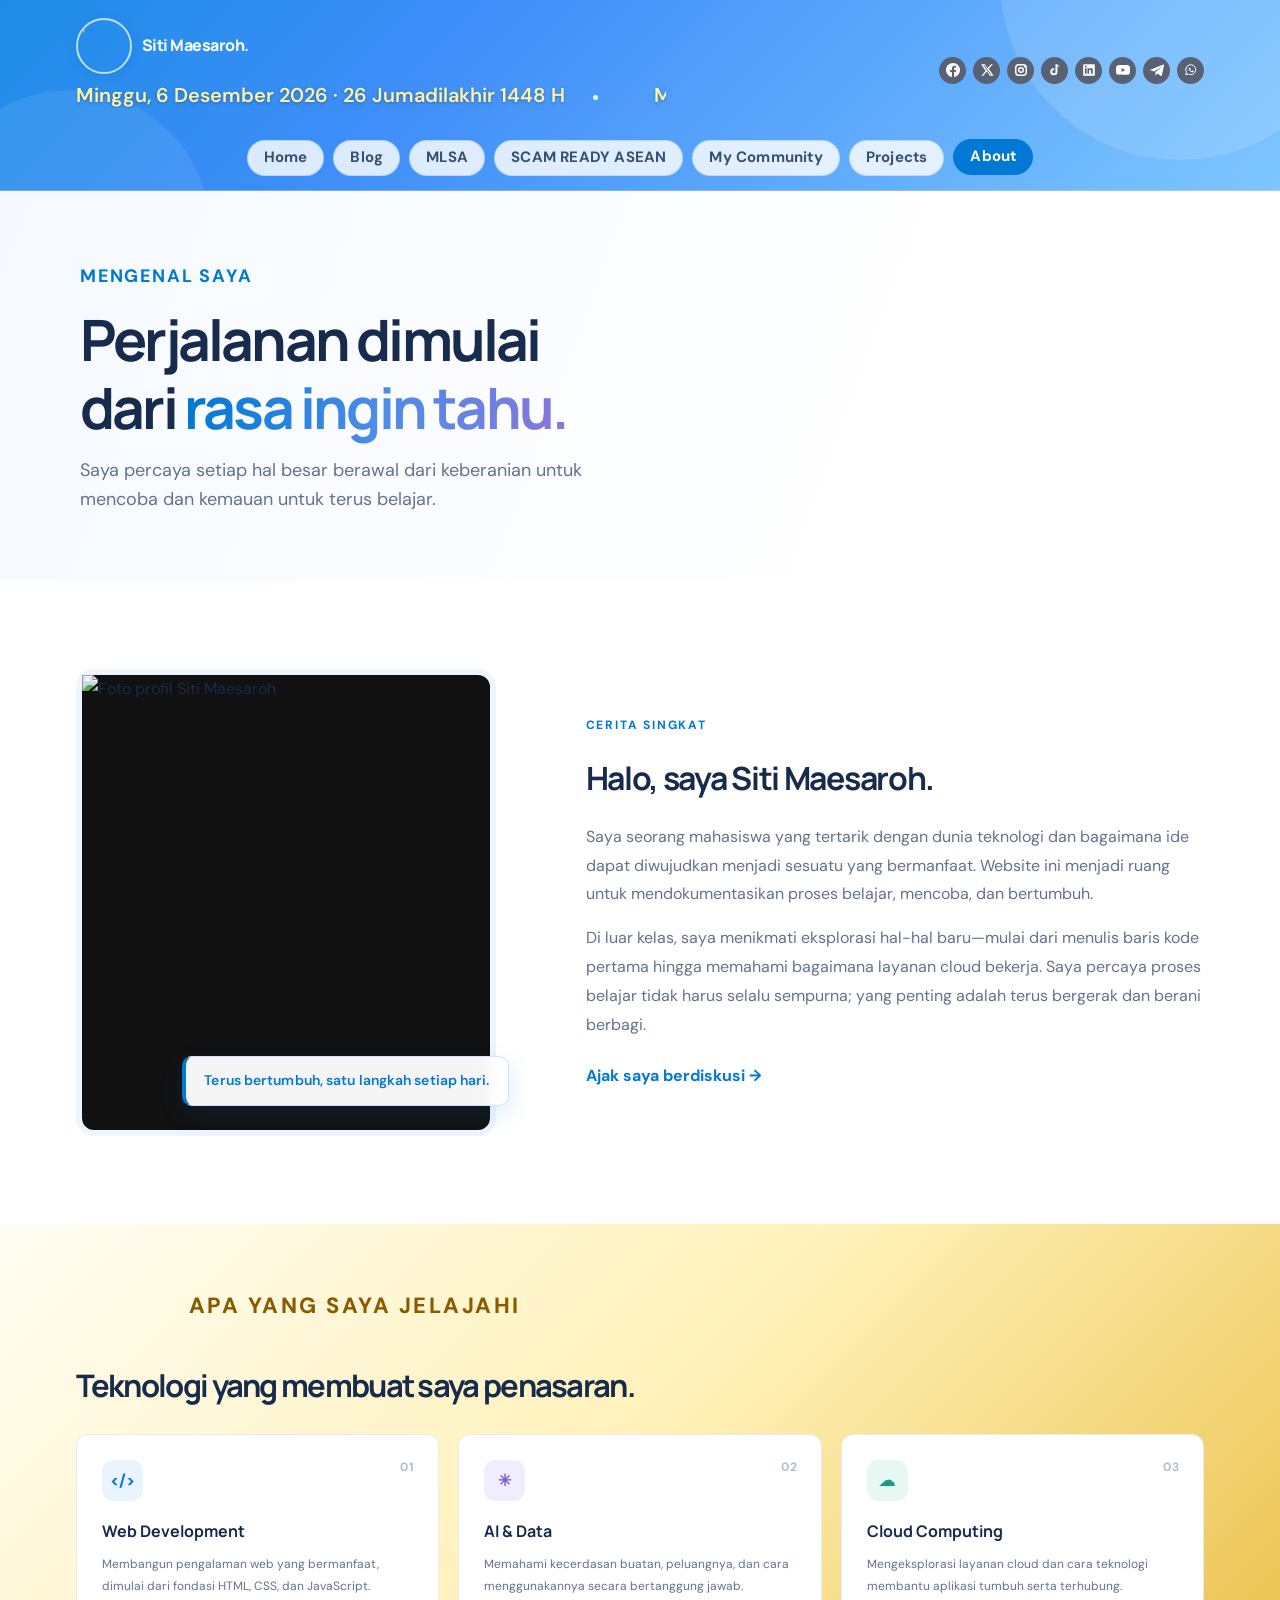
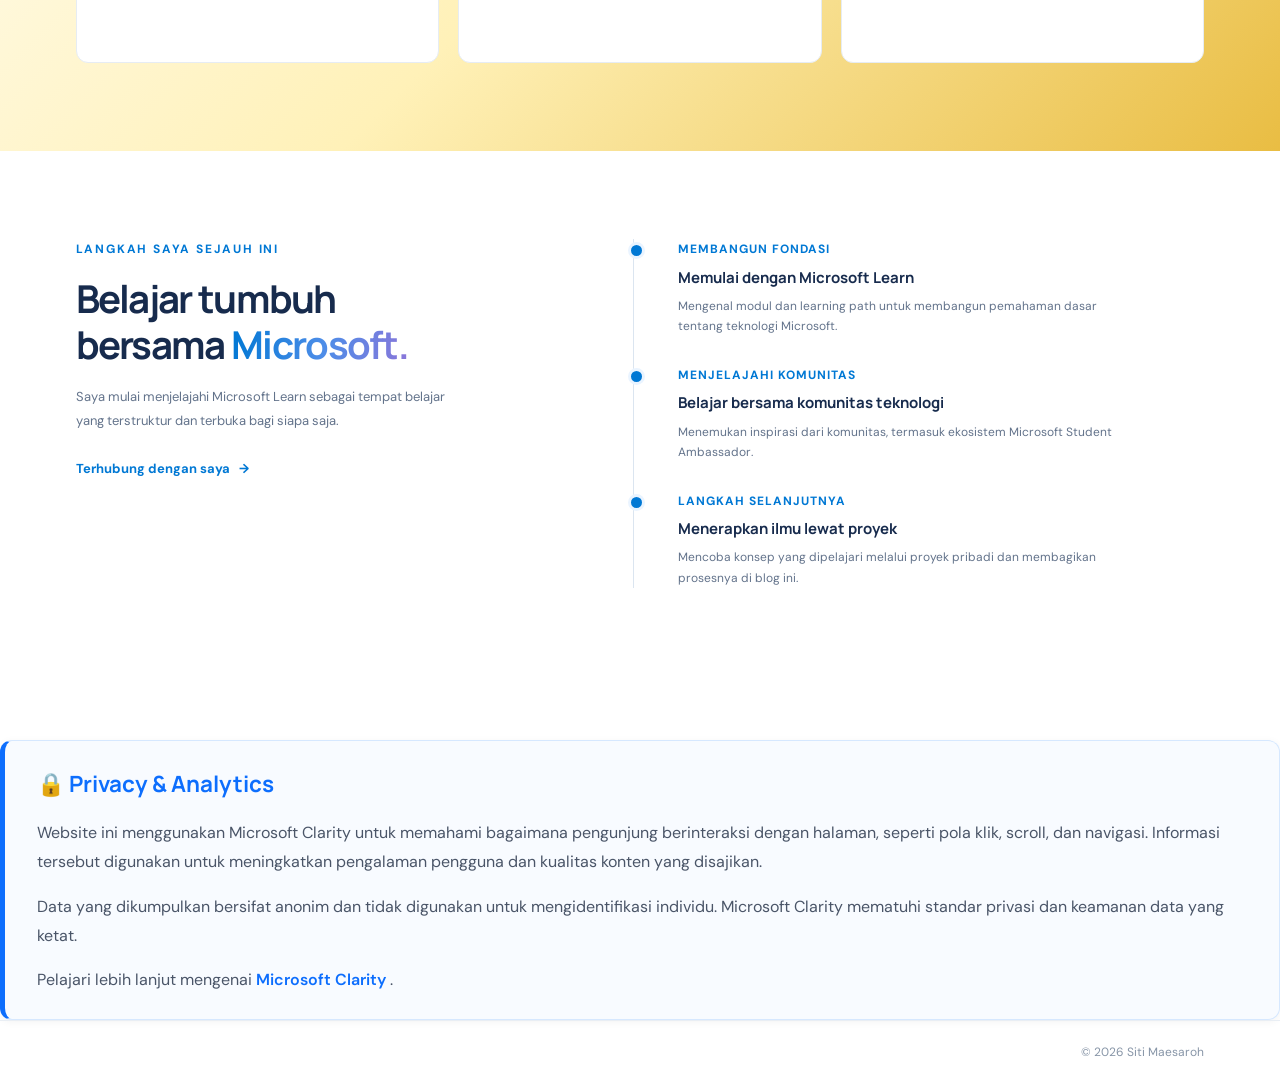
==== commit f19cae12: "Add landing pages for MLSA, Scam Ready ASEAN, and Community" ====
--- a/about.html
+++ b/about.html
@@ -25,7 +25,7 @@
         </div>
       </div>
     </div>
-    <div class="header-tools">
+     <div class="header-tools">
       <div class="header-share" aria-label="Media sosial">
         <a class="share-link" href="#" data-platform="facebook" target="_blank" rel="noopener noreferrer" aria-label="Bagikan ke Facebook"><svg viewBox="0 0 24 24" aria-hidden="true" focusable="false"><path d="M24 12.073C24 5.405 18.627 0 12 0S0 5.405 0 12.073C0 18.1 4.388 23.176 10.125 24v-8.438H7.078v-3.49h3.047V9.41c0-3.025 1.792-4.696 4.533-4.696 1.312 0 2.686.236 2.686.236v2.97h-1.513c-1.49 0-1.956.93-1.956 1.884v2.267h3.328l-.532 3.49h-2.796V24C19.612 23.176 24 18.1 24 12.073z"/></svg></a>
         <a class="share-link" href="#" data-platform="x" target="_blank" rel="noopener noreferrer" aria-label="Bagikan ke X"><svg viewBox="0 0 24 24" aria-hidden="true" focusable="false"><path d="M18.9 2H22l-6.8 7.8L23.2 22h-6.3l-4.9-7.4L5.5 22H2.4l7.3-8.4L1.9 2h6.5l4.4 6.8L18.9 2zm-1.1 18h1.7L7.4 3.9H5.6L17.8 20z"/></svg></a>
@@ -36,13 +36,20 @@
         <a class="share-link" href="#" data-platform="telegram" target="_blank" rel="noopener noreferrer" aria-label="Bagikan ke Telegram"><svg viewBox="0 0 24 24" aria-hidden="true" focusable="false"><path d="M23.9 4.6 20.3 21c-.3 1.2-1 1.5-2 .9l-5.5-4-2.7 2.6c-.3.3-.5.5-1 .5l.4-5.6L19.7 7c.4-.4-.1-.6-.6-.2L6.9 14.5l-5.4-1.7c-1.2-.4-1.2-1.2.3-1.8L22.9 2.6c1-.4 1.8.2 1 2z"/></svg></a>
         <a class="share-link" href="#" data-platform="whatsapp" target="_blank" rel="noopener noreferrer" aria-label="Bagikan ke WhatsApp"><svg viewBox="0 0 24 24" aria-hidden="true" focusable="false"><path d="M20 11.5a8.5 8.5 0 0 1-12.6 7.4L3 20l1.2-4.2A8.5 8.5 0 1 1 20 11.5Z" fill="none" stroke="currentColor" stroke-width="1.7"/><path d="M9 8.5c.2-.4.4-.4.7-.4h.5c.2 0 .4.1.5.4l.6 1.5c.1.3.1.5-.1.7l-.5.6c-.2.2-.2.4 0 .7.5.8 1.2 1.5 2.1 1.9.3.1.5.1.7-.1l.7-.8c.2-.2.4-.2.7-.1l1.4.7c.3.1.4.3.4.5 0 .5-.3 1.2-.8 1.5-.5.4-1.2.6-2.2.3-1.2-.4-2.4-1.1-3.5-2.1-1.1-1.1-1.8-2.3-2.1-3.3-.3-.9 0-1.6.3-2z"/></svg></a>
       </div>
+     </div>
     </div>
-  </div><nav class="site-nav container" aria-label="Navigasi utama">
+
+  <nav class="site-nav container" aria-label="Navigasi utama">
     <a href="index.html">Home</a>
     <a href="blog.html">Blog</a>
-    <a href="projects.html">Project</a>
+    <a href="mlsa.html">MLSA</a>
+    <a href="scam-ready-asean.html">SCAM READY ASEAN</a>
+    <a href="community.html">My Community</a>
+    <a href="projects.html">Projects</a>
     <a href="about.html" aria-current="page">About</a>
-  </nav></header>
+  </nav>
+  
+ </header>
   <main id="main-content">
     <section class="page-hero"><div class="container page-hero-inner"><p class="eyebrow">MENGENAL SAYA</p><h1>Perjalanan dimulai<br>dari <span class="text-gradient">rasa ingin tahu.</span></h1><p>Saya percaya setiap hal besar berawal dari keberanian untuk mencoba dan kemauan untuk terus belajar.</p></div></section>
     <section class="section"><div class="container about-story-grid">
--- a/assets/css/styles.css
+++ b/assets/css/styles.css
@@ -155,6 +155,7 @@
 .section-heading h2 { font-size: 31px; }
 .section-heading > .text-link { margin-bottom: 7px; }
 .heading-note { max-width: 340px; margin: 0 0 4px; color: var(--muted); font-size: 16px; line-height: 1.7;}
+
 .article-grid { display: grid; grid-template-columns: repeat(3, minmax(0, 1fr)); gap: 21px; }
 .article-card { overflow: hidden; background: var(--white); border: 1px solid #e9eef4; border-radius: 12px; transition: transform .2s ease, box-shadow .2s ease; }
 .article-card[data-article-id] { cursor: pointer; }
@@ -709,3 +710,9 @@
 .blog-section {
     padding-top: 12px;
 }
+@media (min-width: 1024px) {
+    .published-article {
+        max-width: 1400px;
+        padding: 18px 32px 36px;
+    }
+}
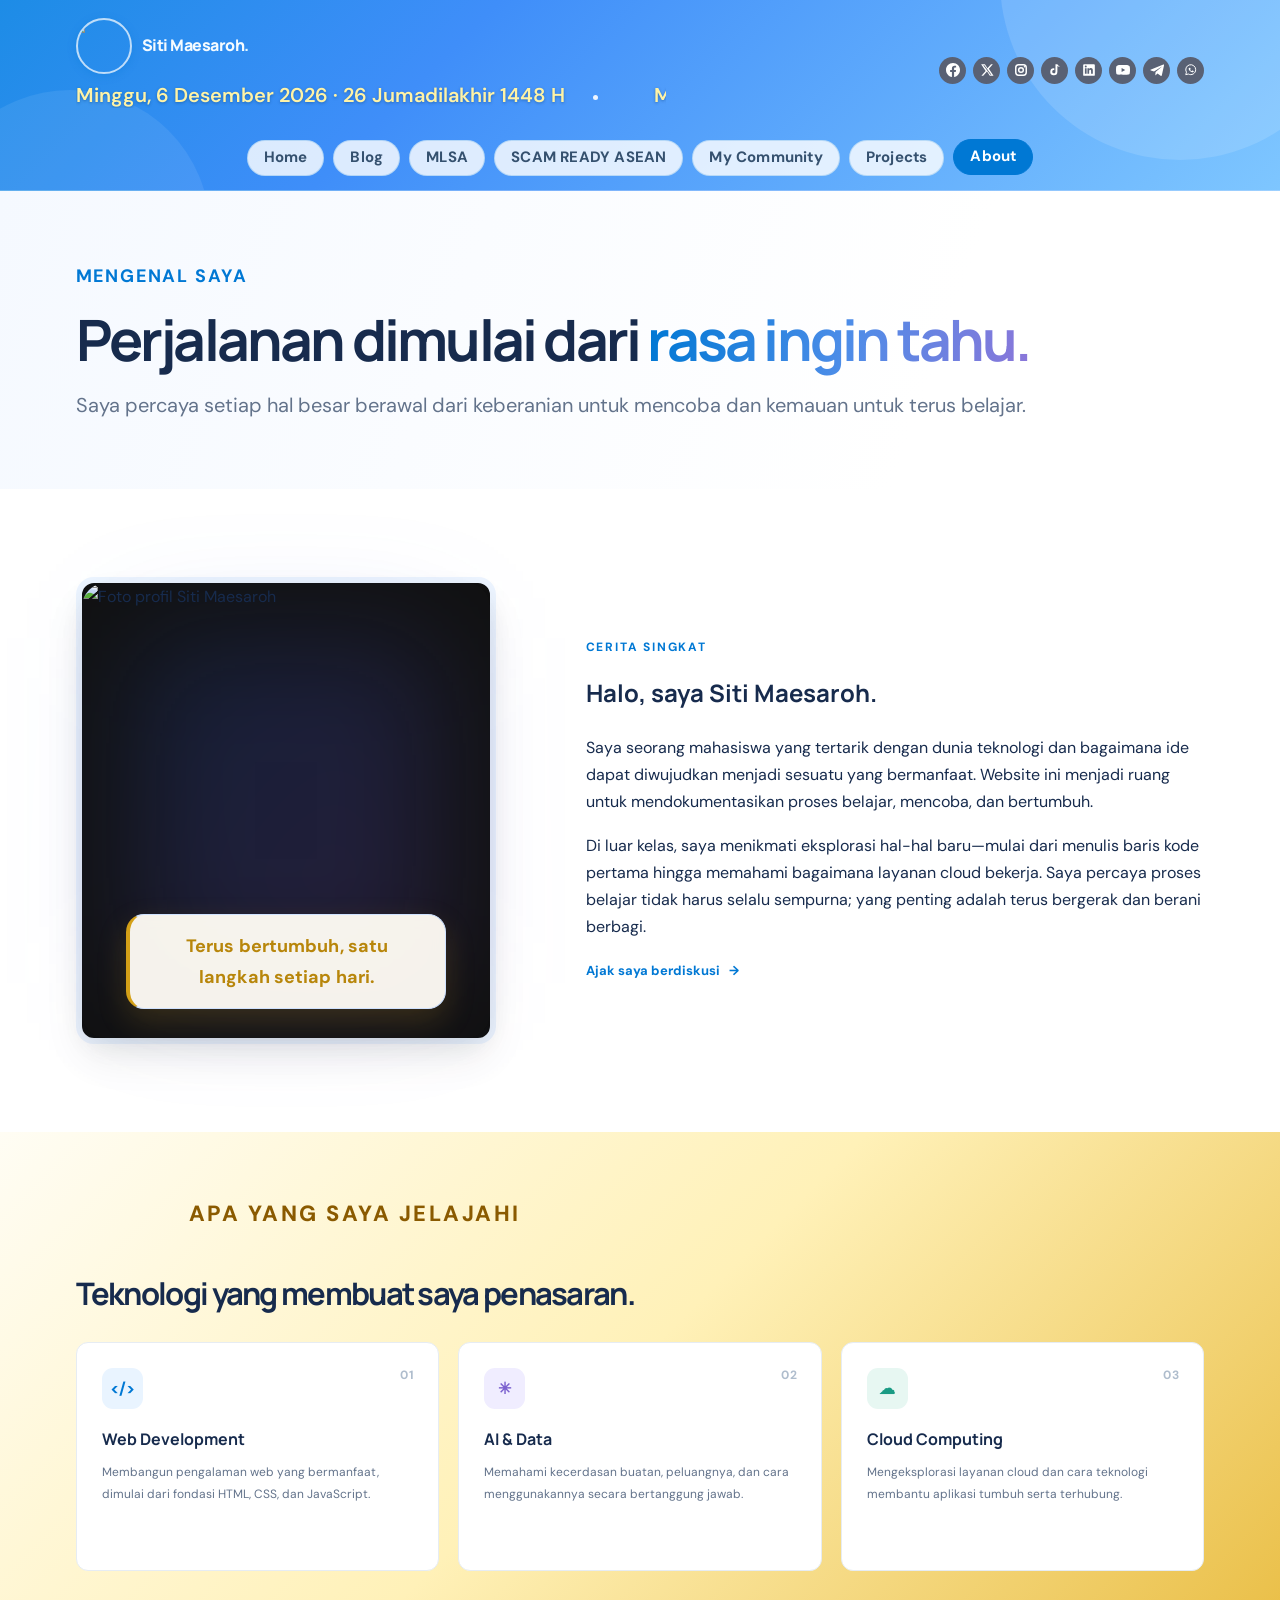
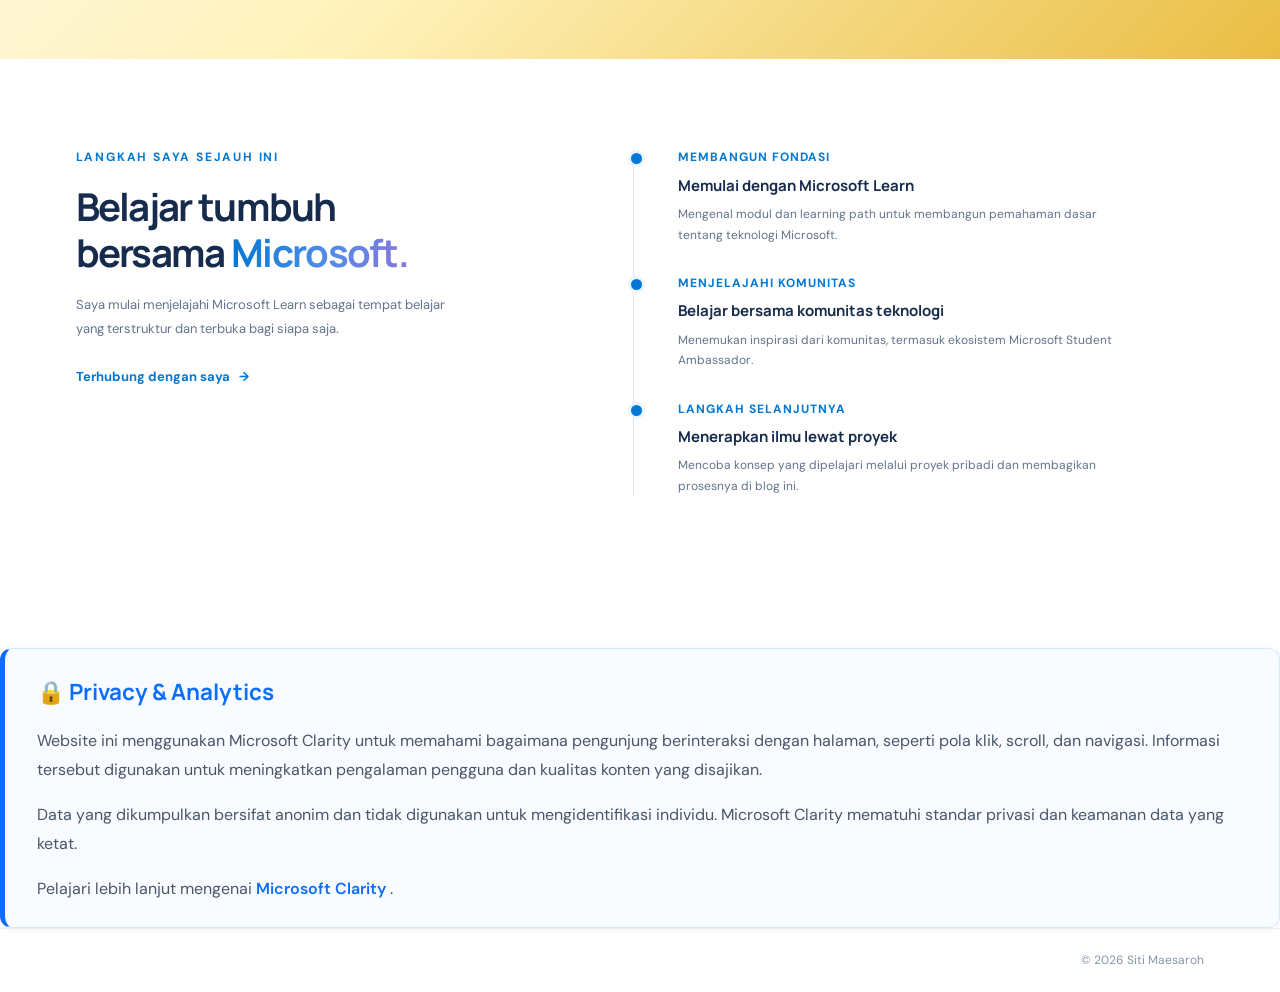
==== commit dff13fcc: "Update About page and Community hero styling" ====
--- a/about.html
+++ b/about.html
@@ -48,14 +48,27 @@
     <a href="projects.html">Projects</a>
     <a href="about.html" aria-current="page">About</a>
   </nav>
-  
  </header>
+
   <main id="main-content">
-    <section class="page-hero"><div class="container page-hero-inner"><p class="eyebrow">MENGENAL SAYA</p><h1>Perjalanan dimulai<br>dari <span class="text-gradient">rasa ingin tahu.</span></h1><p>Saya percaya setiap hal besar berawal dari keberanian untuk mencoba dan kemauan untuk terus belajar.</p></div></section>
-    <section class="section"><div class="container about-story-grid">
+
+    <section class="page-hero about-hero">
+      <div class="container page-hero-inner">
+        <p class="eyebrow">MENGENAL SAYA</p>
+        <h1>Perjalanan dimulai dari <span class="text-gradient">rasa ingin tahu.</span></h1>
+        <p>Saya percaya setiap hal besar berawal dari keberanian untuk mencoba dan kemauan untuk terus belajar.</p>
+      </div>
+    </section>
+
+    <section class="section">
+      <div class="container about-story-grid">
       <div class="story-image"><img src="assets/images/profil.black.png" alt="Foto profil Siti Maesaroh"><span class="image-caption">Terus bertumbuh, satu langkah setiap hari.</span></div>
-      <div class="story-copy"><p class="eyebrow">CERITA SINGKAT</p><h2>Halo, saya Siti Maesaroh.</h2><p>Saya seorang mahasiswa yang tertarik dengan dunia teknologi dan bagaimana ide dapat diwujudkan menjadi sesuatu yang bermanfaat. Website ini menjadi ruang untuk mendokumentasikan proses belajar, mencoba, dan bertumbuh.</p><p>Di luar kelas, saya menikmati eksplorasi hal-hal baru—mulai dari menulis baris kode pertama hingga memahami bagaimana layanan cloud bekerja. Saya percaya proses belajar tidak harus selalu sempurna; yang penting adalah terus bergerak dan berani berbagi.</p><a class="text-link" href="contact.html">Ajak saya berdiskusi <span aria-hidden="true">→</span></a></div>
-    </div></section>
+      <div class="story-copy"><p class="eyebrow">CERITA SINGKAT</p>
+        <h2>Halo, saya Siti Maesaroh.</h2>
+        <p>Saya seorang mahasiswa yang tertarik dengan dunia teknologi dan bagaimana ide dapat diwujudkan menjadi sesuatu yang bermanfaat. Website ini menjadi ruang untuk mendokumentasikan proses belajar, mencoba, dan bertumbuh.</p><p>Di luar kelas, saya menikmati eksplorasi hal-hal baru—mulai dari menulis baris kode pertama hingga memahami bagaimana layanan cloud bekerja. Saya percaya proses belajar tidak harus selalu sempurna; yang penting adalah terus bergerak dan berani berbagi.</p><a class="text-link" href="contact.html">Ajak saya berdiskusi <span aria-hidden="true">→</span></a></div>
+      </div>
+    </section>
+
     <section class="section section-tint interests-section">
     <div class="container">
         <div class="section-heading">
--- a/assets/css/styles.css
+++ b/assets/css/styles.css
@@ -213,9 +213,15 @@
 .page-hero-inner { max-width: 1120px; }
 .page-hero .eyebrow { margin-bottom: 13px; font-size: 18px; }
 .page-hero h1 { margin-bottom: 15px; font-size: clamp(41px, 5vw, 57px); line-height: 1.2; letter-spacing: -2.8px; }
-.page-hero-inner > p:last-child { max-width: 560px; margin-bottom: 0; color: var(--muted); font-size: 18px; line-height: 1.6;}
+.page-hero-inner > p:last-child { max-width: 1000px; margin-bottom: 0; color: var(--muted); font-size: 18px; line-height: 1.6;}
 .page-hero-compact { padding: 65px 0 58px; }
-.about-story-grid { display: grid; grid-template-columns: .82fr 1.18fr; align-items: center; gap: 80px; }
+
+.about-story-grid {
+    display: grid;
+    grid-template-columns: .82fr 1.18fr;
+    align-items: center;
+    gap: 80px;
+}
 .story-image { position: relative; width: 100%; max-width: 420px; aspect-ratio: 0.9; background: #111; border: 6px solid #edf5ff; border-radius: 18px; }
 .story-image img { width: 100%; height: 100%; object-fit: cover; object-position: center 32%; }
 .image-caption {
@@ -259,22 +265,7 @@
         transform: translateY(0);
     }
 }
-.story-copy h2 { margin-bottom: 17px; font-size: 32px; letter-spacing: -1.3px; }
-.story-copy > p:not(.eyebrow) { margin-bottom: 15px; color: var(--muted); font-size: 16px; line-height: 1.8; }
-.story-copy .text-link {
-    display: inline-block;
-    margin-top: 8px;
-    font-size: 16px;
-    font-weight: 700;
-    color: var(--blue);
-    text-decoration: none;
-    transition: color 0.25s ease, transform 0.25s ease;
-}
-.story-copy .text-link:hover {
-    color: #0056b3;
-    transform: translateX(5px);
-    text-decoration: underline;
-}
+
 
 .interest-cards { display: grid; grid-template-columns: repeat(3, 1fr); gap: 19px; }
 .interest-card { position: relative; min-height: 229px; padding: 25px; background: var(--white); border: 1px solid var(--line); border-radius: 12px; }
@@ -665,11 +656,9 @@
 
 /* Deskripsi di bawah judul utama */
 .project-page .page-hero .hero-description {
-    width: max-content;
-    max-width: none;
+    max-width: 900px;
     font-size: 17px;
     line-height: 1.7;
-    white-space: nowrap;
 }
 @media (max-width: 768px) {
     .project-page .page-hero .hero-description {
@@ -716,3 +705,96 @@
         padding: 18px 32px 36px;
     }
 }
+/* =========================
+   My Community Hero
+========================= */
+
+.community-hero .page-hero-inner {
+    max-width: 1400px;
+}
+.community-hero .hero-description {
+    max-width: 1100px;
+}
+
+.community-hero h1 {
+    max-width: 1100px;
+}
+
+@media (min-width: 1200px) {
+    .community-hero .hero-description {
+        max-width: 1100px;
+    }
+}
+/* =========================
+   About Hero
+========================= */
+
+.about-hero .page-hero-inner {
+    max-width: 1600px;
+}
+
+.about-hero h1 {
+    max-width: 1000px;
+}
+
+.about-hero .page-hero-inner > p:last-child {
+    max-width: 1000px;
+    font-size: 20px;
+    line-height: 1.7;
+}
+/* =========================
+   About - Profile Image
+========================= */
+
+.story-image {
+    position: relative;
+    isolation: isolate;
+}
+
+.story-image::before {
+    content: "";
+    position: absolute;
+    inset: 12%;
+    background: linear-gradient(
+        135deg,
+        rgba(37, 99, 235, 0.18),
+        rgba(139, 92, 246, 0.18)
+    );
+    filter: blur(60px);
+    z-index: -1;
+}
+
+.story-image img {
+    display: block;
+    width: 100%;
+    border-radius: 24px;
+    box-shadow:
+        0 20px 40px rgba(15, 23, 42, 0.08),
+        0 10px 24px rgba(15, 23, 42, 0.06);
+}
+.image-caption {
+    position: absolute;
+    left: 50%;
+    bottom: 28px;
+    transform: translateX(-50%);
+
+    min-width: 320px;
+    max-width: 380px;
+
+    padding: 16px 28px;
+
+    border-radius: 18px;
+    background: rgba(255, 252, 245, 0.96);
+
+    color: #b8860b;
+    font-weight: 700;
+    font-size: 18px;
+    text-align: center;
+
+    border-left: 4px solid #d4a017;
+
+    box-shadow:
+        0 12px 30px rgba(212, 160, 23, 0.18);
+
+    animation: quoteReveal 1.2s ease-out forwards;
+}
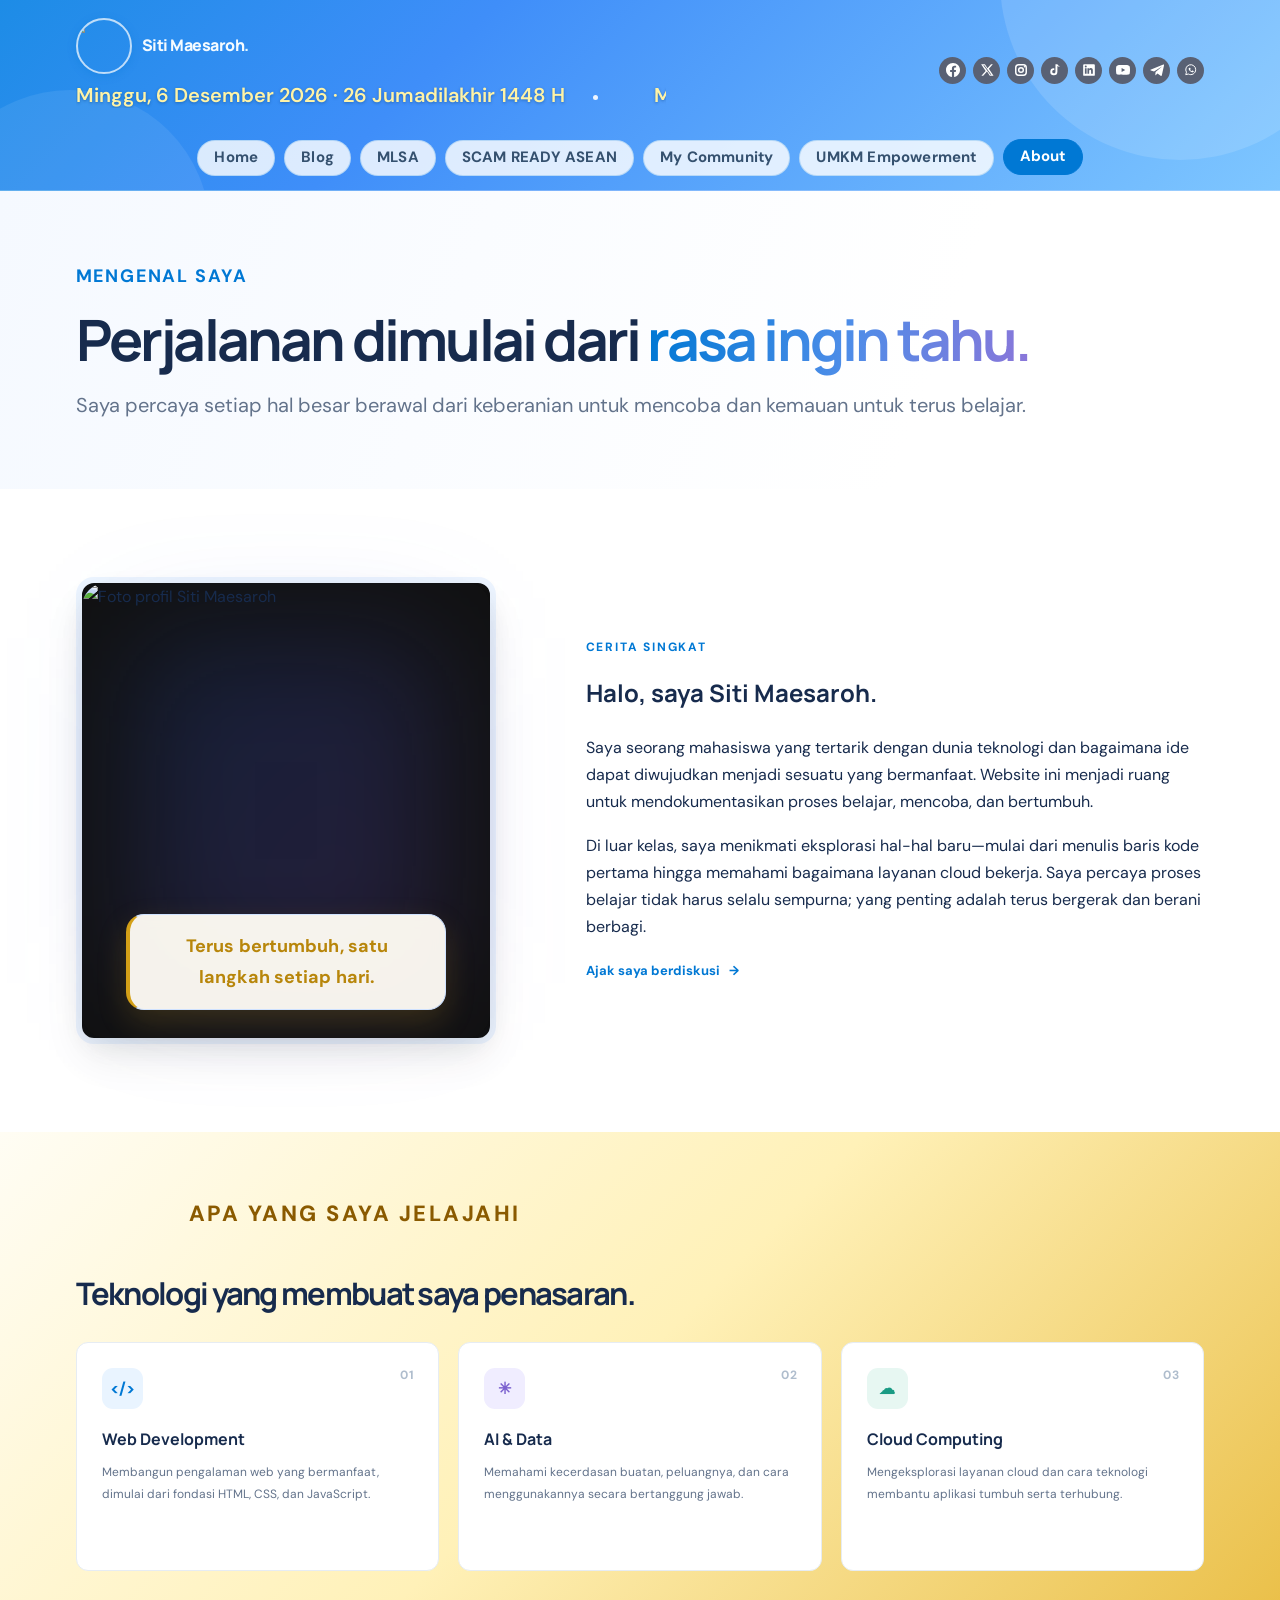
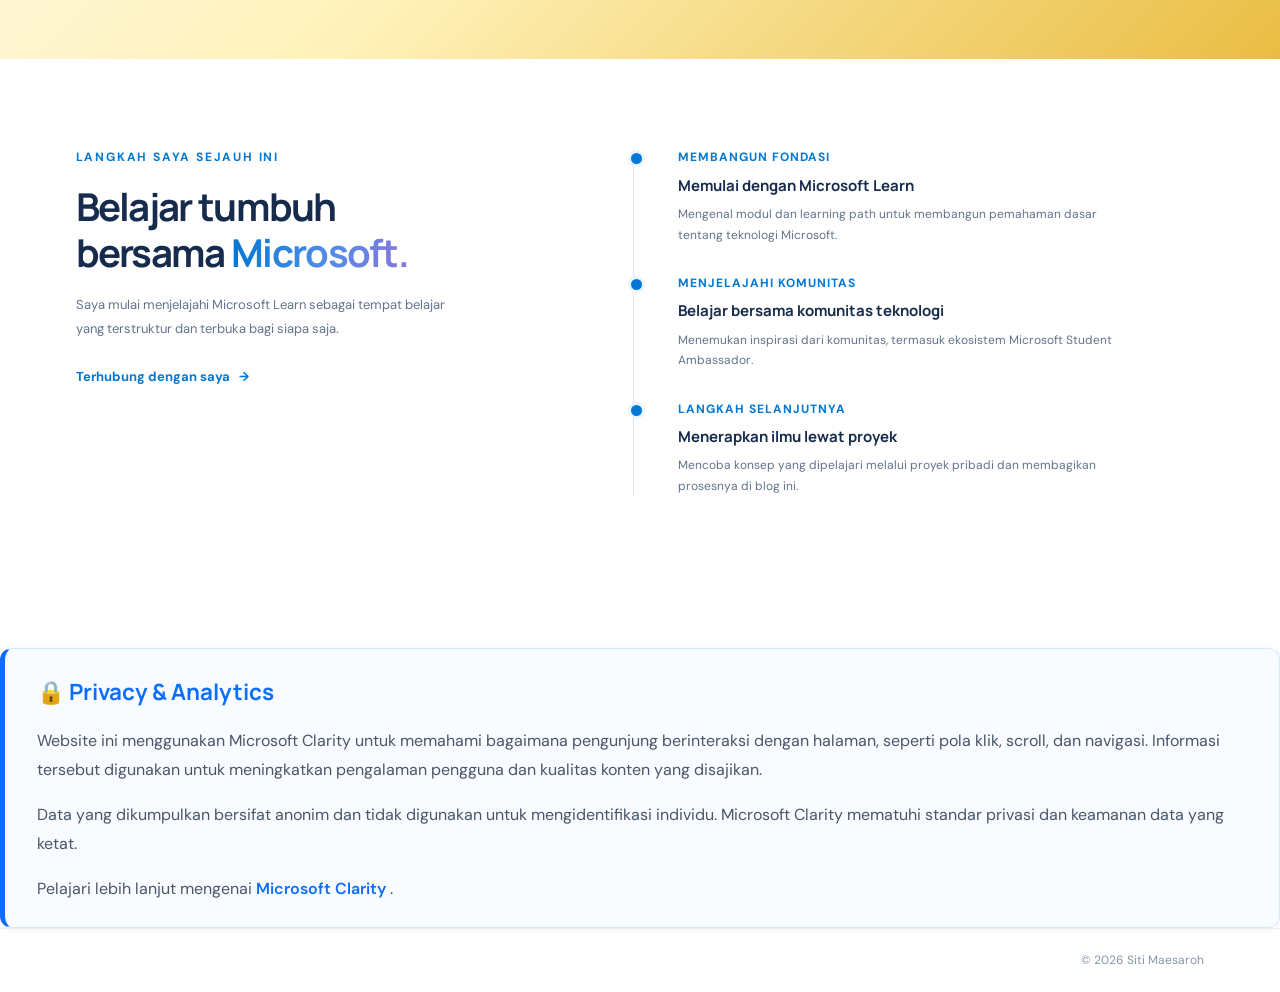
==== commit acffdcb1: "Improve blog layout and UMKM Empowerment sections" ====
--- a/about.html
+++ b/about.html
@@ -45,7 +45,7 @@
     <a href="mlsa.html">MLSA</a>
     <a href="scam-ready-asean.html">SCAM READY ASEAN</a>
     <a href="community.html">My Community</a>
-    <a href="projects.html">Projects</a>
+    <a href="umkm.html">UMKM Empowerment</a>
     <a href="about.html" aria-current="page">About</a>
   </nav>
  </header>
@@ -65,7 +65,7 @@
       <div class="story-image"><img src="assets/images/profil.black.png" alt="Foto profil Siti Maesaroh"><span class="image-caption">Terus bertumbuh, satu langkah setiap hari.</span></div>
       <div class="story-copy"><p class="eyebrow">CERITA SINGKAT</p>
         <h2>Halo, saya Siti Maesaroh.</h2>
-        <p>Saya seorang mahasiswa yang tertarik dengan dunia teknologi dan bagaimana ide dapat diwujudkan menjadi sesuatu yang bermanfaat. Website ini menjadi ruang untuk mendokumentasikan proses belajar, mencoba, dan bertumbuh.</p><p>Di luar kelas, saya menikmati eksplorasi hal-hal baru—mulai dari menulis baris kode pertama hingga memahami bagaimana layanan cloud bekerja. Saya percaya proses belajar tidak harus selalu sempurna; yang penting adalah terus bergerak dan berani berbagi.</p><a class="text-link" href="contact.html">Ajak saya berdiskusi <span aria-hidden="true">→</span></a></div>
+        <p>Saya seorang mahasiswa yang tertarik dengan dunia teknologi dan bagaimana ide dapat diwujudkan menjadi sesuatu yang bermanfaat. Website ini menjadi ruang untuk mendokumentasikan proses belajar, mencoba, dan bertumbuh.</p><p>Di luar kelas, saya menikmati eksplorasi hal-hal baru—mulai dari menulis baris kode pertama hingga memahami bagaimana layanan cloud bekerja. Saya percaya proses belajar tidak harus selalu sempurna; yang penting adalah terus bergerak dan berani berbagi.</p><a class="text-link" href="about.html">Ajak saya berdiskusi <span aria-hidden="true">→</span></a></div>
       </div>
     </section>
 
@@ -80,7 +80,7 @@
 
       <div class="interest-cards"><article class="interest-card"><span class="interest-number">01</span><div class="interest-icon icon-blue">&lt;/&gt;</div><h3>Web Development</h3><p>Membangun pengalaman web yang bermanfaat, dimulai dari fondasi HTML, CSS, dan JavaScript.</p></article><article class="interest-card"><span class="interest-number">02</span><div class="interest-icon icon-purple">✳</div><h3>AI &amp; Data</h3><p>Memahami kecerdasan buatan, peluangnya, dan cara menggunakannya secara bertanggung jawab.</p></article><article class="interest-card"><span class="interest-number">03</span><div class="interest-icon icon-teal">☁</div><h3>Cloud Computing</h3><p>Mengeksplorasi layanan cloud dan cara teknologi membantu aplikasi tumbuh serta terhubung.</p></article></div>
     </div></section>
-    <section class="section"><div class="container journey-layout"><div><p class="eyebrow">LANGKAH SAYA SEJAUH INI</p><h2>Belajar tumbuh<br>bersama <span class="text-gradient">Microsoft.</span></h2><p class="journey-intro">Saya mulai menjelajahi Microsoft Learn sebagai tempat belajar yang terstruktur dan terbuka bagi siapa saja.</p><a class="text-link" href="contact.html">Terhubung dengan saya <span aria-hidden="true">→</span></a></div><div class="timeline"><article class="timeline-item"><span class="timeline-dot"></span><p class="timeline-label">MEMBANGUN FONDASI</p><h3>Memulai dengan Microsoft Learn</h3><p>Mengenal modul dan learning path untuk membangun pemahaman dasar tentang teknologi Microsoft.</p></article><article class="timeline-item"><span class="timeline-dot"></span><p class="timeline-label">MENJELAJAHI KOMUNITAS</p><h3>Belajar bersama komunitas teknologi</h3><p>Menemukan inspirasi dari komunitas, termasuk ekosistem Microsoft Student Ambassador.</p></article><article class="timeline-item"><span class="timeline-dot"></span><p class="timeline-label">LANGKAH SELANJUTNYA</p><h3>Menerapkan ilmu lewat proyek</h3><p>Mencoba konsep yang dipelajari melalui proyek pribadi dan membagikan prosesnya di blog ini.</p></article></div></div></section>
+    <section class="section"><div class="container journey-layout"><div><p class="eyebrow">LANGKAH SAYA SEJAUH INI</p><h2>Belajar tumbuh<br>bersama <span class="text-gradient">Microsoft.</span></h2><p class="journey-intro">Saya mulai menjelajahi Microsoft Learn sebagai tempat belajar yang terstruktur dan terbuka bagi siapa saja.</p><a class="text-link" href="about.html">Terhubung dengan saya <span aria-hidden="true">→</span></a></div><div class="timeline"><article class="timeline-item"><span class="timeline-dot"></span><p class="timeline-label">MEMBANGUN FONDASI</p><h3>Memulai dengan Microsoft Learn</h3><p>Mengenal modul dan learning path untuk membangun pemahaman dasar tentang teknologi Microsoft.</p></article><article class="timeline-item"><span class="timeline-dot"></span><p class="timeline-label">MENJELAJAHI KOMUNITAS</p><h3>Belajar bersama komunitas teknologi</h3><p>Menemukan inspirasi dari komunitas, termasuk ekosistem Microsoft Student Ambassador.</p></article><article class="timeline-item"><span class="timeline-dot"></span><p class="timeline-label">LANGKAH SELANJUTNYA</p><h3>Menerapkan ilmu lewat proyek</h3><p>Mencoba konsep yang dipelajari melalui proyek pribadi dan membagikan prosesnya di blog ini.</p></article></div></div></section>
   
     <section class="privacy-notice">
        <h2>🔒 Privacy & Analytics</h2>
--- a/assets/css/styles.css
+++ b/assets/css/styles.css
@@ -326,7 +326,12 @@
 .admin-login-status[data-state="error"] { color: #b03333; }
 .admin-login-status[data-state="success"] { color: #1d7d4d; }
 .dashboard-section { padding-top: 40px; }
-.dashboard-shell { display: grid; grid-template-columns: 330px minmax(0, 1fr); gap: 24px; align-items: start; }
+.dashboard-shell {
+    display: grid;
+    grid-template-columns: 240px minmax(0, 1fr);
+    gap: 24px;
+    align-items: start;
+}
 .dashboard-sidebar, .dashboard-editor { background: #f9fbff; border: 1px solid #e3ebf4; border-radius: 16px; }
 .dashboard-sidebar { padding: 22px 18px; }
 .dashboard-sidebar-header { display: flex; align-items: center; justify-content: space-between; gap: 12px; margin-bottom: 16px; }
@@ -338,7 +343,39 @@
 .article-list-tag { color: var(--blue); font-size: 12px; font-weight: 700; letter-spacing: .7px; text-transform: uppercase; }
 .article-list-item strong { font-family: var(--heading); font-size: 14px; line-height: 1.5; }
 .article-list-item small { color: var(--muted); font-size: 12px; line-height: 1.6; }
-.dashboard-editor { padding: 24px; }
+.article-list-item {
+  position: relative;
+}
+
+.article-list-content {
+  display: flex;
+  flex-direction: column;
+  gap: 4px;
+  width: 100%;
+}
+
+.article-list-header {
+  display: flex;
+  justify-content: space-between;
+  align-items: flex-start;
+  gap: 10px;
+  width: 100%;
+}
+
+.article-delete-btn {
+  border: none;
+  background: transparent;
+  cursor: pointer;
+  font-size: 16px;
+  opacity: .6;
+  transition: opacity .2s ease;
+  padding: 0;
+}
+
+.article-delete-btn:hover {
+  opacity: 1;
+}
+.dashboard-editor { padding: 24px 32px; }
 .article-form { display: flex; flex-direction: column; gap: 18px; }
 .field-grid.two-up { display: grid; grid-template-columns: repeat(2, minmax(0, 1fr)); gap: 18px; }
 .field-group { display: flex; flex-direction: column; gap: 8px; }
@@ -395,31 +432,143 @@
 .publish-status { min-height: 18px; margin: 0; color: var(--muted); font-size: 12px; }
 .publish-status[data-state="error"] { color: #b03333; }
 .publish-status[data-state="success"] { color: #1d7d4d; }
-.projects-heading { margin-bottom: 34px; }
-.projects-grid { display: grid; grid-template-columns: repeat(3, minmax(0, 1fr)); gap: 22px; }
-.project-card { overflow: hidden; background: var(--white); border: 1px solid #e7edf4; border-radius: 12px; transition: transform .2s ease, box-shadow .2s ease; }
-.project-card:hover { transform: translateY(-4px); box-shadow: 0 14px 35px rgba(29, 62, 100, .08); }
-.project-image { position: relative; display: grid; height: 210px; place-items: center; overflow: hidden; }
-.project-image img {
+
+.umkm-heading { margin-bottom: 34px; }
+
+.umkm-grid {
+    display: grid;
+    grid-template-columns: repeat(3, minmax(0, 1fr));
+    gap: 22px;
+}
+
+.umkm-card {
+    overflow: hidden;
+    background: var(--white);
+    border: 1px solid #e7edf4;
+    border-radius: 12px;
+    transition: transform .2s ease, box-shadow .2s ease;
+}
+
+.umkm-card:hover {
+    transform: translateY(-4px);
+    box-shadow: 0 14px 35px rgba(29, 62, 100, .08);
+}
+
+.umkm-image {
+    position: relative;
+    display: grid;
+    height: 210px;
+    place-items: center;
+    overflow: hidden;
+}
+
+.umkm-image img {
     width: 100%;
     height: 100%;
     object-fit: cover;
     transition: transform .3s ease;
 }
-.project-card:hover .project-image img { transform: scale(1.04); }
-.project-arrow { position: absolute; top: 13px; right: 13px; display: grid; width: 29px; height: 29px; place-items: center; color: #4c6079; background: rgba(255,255,255,.88); border-radius: 50%; font-size: 13px; }
-.project-content { padding: 19px 20px 21px; }
-.project-topline { display: flex; align-items: center; justify-content: space-between; margin-bottom: 9px; }
-.project-category { color: var(--blue); font-size: 16px; font-weight: 700; letter-spacing: 1px; }
-.project-year { color: #94a1b2; font-size: 16px; }
-.project-content h3 { margin-bottom: 8px; font-size: 17px; }
-.project-content > p { min-height: 60px; margin-bottom: 14px; color: var(--muted); font-size: 17px; line-height: 1.8; }
-.tag-list { display: flex; flex-wrap: wrap; gap: 6px; margin-bottom: 16px; }
-.tag-list span { padding: 4px 8px; color: #59708d; background: #f2f6fa; border-radius: 4px; font-size: 12px; }
-.projects-note { display: flex; align-items: center; gap: 13px; margin-top: 26px; padding: 15px 18px; background: #f5f9fd; border: 1px solid #e8f0f8; border-radius: 8px; }
-.note-bulb { display: grid; width: 31px; height: 31px; flex: 0 0 auto; place-items: center; color: var(--blue); background: #e4f2ff; border-radius: 8px; }
-.projects-note p { margin: 0; color: var(--muted); font-size: 12px; }
-.projects-note strong { color: #344b67; }
+
+.umkm-card:hover .umkm-image img {
+    transform: scale(1.04);
+}
+
+.umkm-arrow {
+    position: absolute;
+    top: 13px;
+    right: 13px;
+    display: grid;
+    width: 29px;
+    height: 29px;
+    place-items: center;
+    color: #4c6079;
+    background: rgba(255,255,255,.88);
+    border-radius: 50%;
+    font-size: 13px;
+}
+
+.umkm-content {
+    padding: 19px 20px 21px;
+}
+
+.umkm-topline {
+    display: flex;
+    align-items: center;
+    justify-content: space-between;
+    margin-bottom: 9px;
+}
+
+.umkm-category {
+    color: var(--blue);
+    font-size: 16px;
+    font-weight: 700;
+    letter-spacing: 1px;
+}
+
+.umkm-year {
+    color: #94a1b2;
+    font-size: 16px;
+}
+
+.umkm-content h3 {
+    margin-bottom: 8px;
+    font-size: 17px;
+}
+
+.umkm-content > p {
+    min-height: 60px;
+    margin-bottom: 14px;
+    color: var(--muted);
+    font-size: 17px;
+    line-height: 1.8;
+}
+
+.tag-list {
+    display: flex;
+    flex-wrap: wrap;
+    gap: 6px;
+    margin-bottom: 16px;
+}
+
+.tag-list span {
+    padding: 4px 8px;
+    color: #59708d;
+    background: #f2f6fa;
+    border-radius: 4px;
+    font-size: 12px;
+}
+
+.umkm-note {
+    display: flex;
+    align-items: center;
+    gap: 13px;
+    margin-top: 26px;
+    padding: 15px 18px;
+    background: #f5f9fd;
+    border: 1px solid #e8f0f8;
+    border-radius: 8px;
+}
+
+.note-bulb {
+    display: grid;
+    width: 31px;
+    height: 31px;
+    flex: 0 0 auto;
+    place-items: center;
+    color: var(--blue);
+    background: #e4f2ff;
+    border-radius: 8px;
+}
+
+.umkm-note p {
+    margin: 0;
+    color: var(--muted);
+    font-size: 12px;
+}
+
+.umkm-note strong {
+    color: #344b67;
+}
 
 /* Contact dan form */
 .contact-layout { display: grid; grid-template-columns: .9fr 1.1fr; gap: 90px; align-items: start; }
@@ -463,10 +612,10 @@
   .learning-card { right: -10px; }
   .location-card { left: -20px; }
   .split-section, .about-story-grid, .journey-layout, .contact-layout { gap: 45px; }
-  .article-grid, .projects-grid { gap: 14px; }
+  .article-grid, .umkm-grid { gap: 14px; }
   .article-visual { height: 155px; }
   .article-content { padding: 16px; }
-  .project-image { height: 175px; }
+  .umkm-image { height: 175px; }
 }
 
 @media (max-width: 640px) {
@@ -516,7 +665,7 @@
   .section-heading h2 { font-size: 28px; }
   .section-heading > .text-link { margin: 3px 0 0; }
   .heading-note { max-width: 100%; }
-  .article-grid, .projects-grid { grid-template-columns: 1fr; gap: 15px; }
+  .article-grid, .umkm-grid { grid-template-columns: 1fr; gap: 15px; }
   .article-visual { height: 210px; }
   .article-visual img { width: 58%; }
   .article-content { padding: 18px; }
@@ -539,8 +688,8 @@
   .blog-toolbar { align-items: stretch; flex-direction: column; }
   .search-box { width: 100%; }
   .blog-grid .article-visual { height: 205px; }
-  .project-image { height: 220px; }
-  .project-content > p { min-height: auto; }
+  .umkm-image { height: 220px; }
+  .umkm-content > p { min-height: auto; }
   .contact-layout { gap: 37px; }
   .contact-form-card { padding: 22px 18px; }
   .footer-inner { align-items: flex-start; flex-wrap: wrap; }
@@ -647,32 +796,192 @@
         animation: none;
     }
 }
-/* Teks KARYA & EKSPERIMEN */
-.project-page .page-hero .eyebrow {
-    font-size: 16px;
-    font-weight: 800;
-    letter-spacing: 2.5px;
-}
-
-/* Deskripsi di bawah judul utama */
-.project-page .page-hero .hero-description {
-    max-width: 900px;
-    font-size: 17px;
-    line-height: 1.7;
-}
-@media (max-width: 768px) {
-    .project-page .page-hero .hero-description {
-        width: auto;
+
+/* HERO UMKM */
+
+.umkm-page .page-hero-inner{
+    max-width: 1400px;
+    width: 100%;
+    margin: 0 auto;
+    padding: 0 40px;
+}
+
+.umkm-page .page-hero .eyebrow{
+    display:block;
+    width:100%;
+    text-align:center;
+
+    margin-bottom:24px;
+
+    font-size:18px;
+    font-weight:800;
+    letter-spacing:4px;
+    text-transform:uppercase;
+
+    background:linear-gradient(
+        90deg,
+        #0078D4,
+        #D4AF37,
+        #0078D4
+    );
+
+    background-size:200% auto;
+
+    -webkit-background-clip:text;
+    background-clip:text;
+    color:transparent;
+
+    animation:eyebrowShine 6s linear infinite;
+
+    text-shadow:
+        0 0 10px rgba(212,175,55,.25);
+}
+
+@keyframes eyebrowShine{
+    from{
+        background-position:0% center;
+    }
+    to{
+        background-position:200% center;
+    }
+}
+@media (max-width:768px){
+
+    .umkm-page .page-hero .eyebrow{
+        font-size:14px;
+        letter-spacing:3px;
+        margin-bottom:16px;
+    }
+
+}
+.hero-title{
+    margin:0;
+    display:flex;
+    flex-direction:column;
+    gap:.1em;
+    line-height:1.05;
+    font-family:"Manrope",sans-serif;
+    font-weight:800;
+}
+
+.hero-line-top{
+    display:block;
+    color:#0078D4; /* Microsoft Blue */
+}
+
+.hero-gold{
+    color:#D4AF37;
+    text-shadow:
+        0 0 10px rgba(212,175,55,.35),
+        0 0 20px rgba(212,175,55,.2);
+}
+
+.hero-line-gradient{
+    display:block;
+
+    background:linear-gradient(
+        90deg,
+        #0078D4 0%,
+        #3b8ddd 30%,
+        #D4AF37 55%,
+        #F4D06F 75%,
+        #0078D4 100%
+    );
+
+    background-size:300% auto;
+
+    -webkit-background-clip:text;
+    background-clip:text;
+    color:transparent;
+
+    text-shadow:
+        0 0 20px rgba(0,120,212,.15),
+        0 0 28px rgba(212,175,55,.15);
+
+    animation:heroShine 8s linear infinite;
+}
+
+@keyframes heroShine{
+    from{
+        background-position:0% center;
+    }
+    to{
+        background-position:300% center;
+    }
+}
+.umkm-page .hero-description{
+    max-width:1100px;
+    font-size:1.15rem;
+    line-height:1.8;
+}
+@media (max-width: 768px){
+
+    .umkm-page .page-hero-inner{
+        padding: 0 24px;
+    }
+
+    .umkm-page .hero-title{
+        font-size: clamp(2.6rem, 10vw, 3.8rem);
+        line-height: 1.15;
+    }
+
+    .umkm-page .page-hero .hero-description{
         max-width: 100%;
-        white-space: normal;
-    }
-}
-.project-card {
+        font-size: 1rem;
+        line-height: 1.8;
+    }
+}
+@media (max-width: 480px){
+
+    .umkm-page .page-hero-inner{
+        padding: 0 20px;
+    }
+ 
+    .umkm-page .hero-title{
+        font-size: 2.25rem;
+        line-height: 1.15;
+        letter-spacing: -0.03em;
+    }
+
+    .umkm-page .page-hero .eyebrow{
+        font-size: 13px;
+        letter-spacing: 2px;
+    }
+
+    .umkm-page .page-hero .hero-description{
+        font-size: .95rem;
+        line-height: 1.75;
+    }
+}
+.hero-publisher{
+    margin-top:24px;
+    text-align:center;
+
+    font-size:1rem;
+    font-weight:500;
+    line-height:1.7;
+
+    color:#64748b;
+}
+
+.hero-publisher a{
+    color:#0078d4;
+    font-weight:700;
+    text-decoration:none;
+
+    transition:all .25s ease;
+}
+
+.hero-publisher a:hover{
+    color:#d4af37;
+}
+
+.umkm-card {
     display: flex;
     flex-direction: column;
 }
 
-.project-content {
+.umkm-content {
     display: flex;
     flex-direction: column;
     flex-grow: 1;
@@ -797,4 +1106,270 @@
         0 12px 30px rgba(212, 160, 23, 0.18);
 
     animation: quoteReveal 1.2s ease-out forwards;
+}
+.form-actions {
+    display: flex;
+    flex-wrap: wrap;
+    gap: 12px;
+    margin-top: 24px;
+}
+
+.form-actions .button {
+    min-width: 140px;
+    justify-content: center;
+}
+#delete-form {
+    background: #dc2626;
+    color: #fff;
+    border: 1px solid #dc2626;
+}
+
+#delete-form:hover {
+    background: #b91c1c;
+    border-color: #b91c1c;
+}
+#admin-logout {
+    margin-left: auto;
+}
+.community-section {
+    padding: 24px 0 80px;
+}
+
+.community-title {
+    margin: 56px 0 24px;
+    font-size: 32px;
+    font-weight: 800;
+}
+
+.community-grid {
+    display: grid;
+    grid-template-columns: repeat(3, 1fr);
+    gap: 24px;
+}
+
+@media (max-width: 1024px) {
+    .community-grid {
+        grid-template-columns: repeat(2, 1fr);
+    }
+}
+
+@media (max-width: 768px) {
+    .community-grid {
+        grid-template-columns: 1fr;
+    }
+}
+.blog-layout{
+  display:grid;
+  grid-template-columns: 2fr 1fr;
+  gap:2rem;
+}
+
+.blog-main{
+  min-width:0;
+}
+.blog-sidebar{
+  background: linear-gradient(
+    180deg,
+    #d8ecff 0%,
+    #cfe7ff 100%
+  );
+
+  border: 1px solid rgba(0,120,212,.15);
+  border-radius: 24px;
+  padding: 1.5rem;
+}
+.sidebar-section{
+  padding:1rem;
+  border:1px solid var(--border-color);
+  border-radius:16px;
+  background:#fff;
+}
+.blog-grid{
+    display:grid;
+    grid-template-columns:repeat(3,minmax(0,1fr));
+    gap:1.75rem;
+}
+@media (max-width:1024px){
+
+    .blog-grid{
+        grid-template-columns:repeat(2,minmax(0,1fr));
+    }
+
+}
+
+@media (max-width:768px){
+
+    .blog-grid{
+        grid-template-columns:1fr;
+        gap:1.5rem;
+    }
+
+}
+
+.mlsa-posts #article-list {
+    display: grid !important;
+    grid-template-columns: repeat(3, 1fr) !important;
+    gap: 21px !important;
+}
+/* =========================
+   ARTICLE JOURNEY DIVIDER
+========================= */
+
+.article-journey-divider {
+  position: relative;
+  overflow: hidden;
+
+  width: 100vw;
+  left: 50%;
+  margin-left: -50vw;
+  margin-top: 4rem;
+  margin-bottom: 3rem;
+
+  padding: 3rem 2rem;
+
+  text-align: center;
+
+  background: linear-gradient(
+    90deg,
+    rgba(25, 65, 130, 0.12),
+    rgba(37, 99, 235, 0.16),
+    rgba(25, 65, 130, 0.12)
+  );
+
+  border-top: 1px solid rgba(37, 99, 235, 0.08);
+  border-bottom: 1px solid rgba(37, 99, 235, 0.08);
+}
+
+/* Cahaya emas halus */
+
+.article-journey-divider::before {
+  content: "";
+
+  position: absolute;
+
+  top: 0;
+  right: 0;
+
+  width: 400px;
+  height: 100%;
+
+  background: radial-gradient(
+    circle at right,
+    rgba(212, 175, 55, 0.08),
+    transparent 75%
+  );
+
+  pointer-events: none;
+}
+
+/* EXPLORE MORE */
+
+.journey-badge {
+  display: block;
+
+  margin-bottom: 1.5rem;
+
+  text-align: center;
+
+  font-size: 1.25rem;
+  font-weight: 900;
+
+  letter-spacing: 0.28em;
+  text-transform: uppercase;
+
+  background: linear-gradient(
+    90deg,
+    #2563eb,
+    #60a5fa,
+    #d4af37,
+    #f5c542
+  );
+
+  background-clip: text;
+  -webkit-background-clip: text;
+
+  color: transparent;
+  -webkit-text-fill-color: transparent;
+}
+.article-journey-divider h2::after {
+  content: "";
+
+  position: absolute;
+
+  top: 0;
+  left: -150%;
+
+  width: 50%;
+  height: 100%;
+  color: whitesmoke;
+  background: linear-gradient(
+    110deg,
+    transparent,
+    rgba(255, 215, 0, .8),
+    rgba(255, 255, 255, .95),
+    rgba(255, 215, 0, .8),
+    transparent
+  );
+
+  filter: blur(8px);
+
+  pointer-events: none;
+
+  animation: goldSweep 3s ease-in-out infinite;
+}
+@keyframes goldSweep {
+  0% {
+    left: -150%;
+  }
+
+  45% {
+    left: -150%;
+  }
+
+  65% {
+    left: 120%;
+  }
+
+  100% {
+    left: 120%;
+  }
+}
+.journey-arrow {
+  display: inline-block;
+
+  font-size: 5rem;
+
+  color: #d4af37;
+
+  cursor: pointer;
+
+  text-shadow:
+    0 0 10px rgba(37, 99, 235, .25),
+    0 0 20px rgba(212, 175, 55, .35);
+
+  animation: arrowFloat 2s ease-in-out infinite;
+}
+
+@keyframes arrowFloat {
+  0%,
+  100% {
+    transform: translateY(0) scale(1);
+    opacity: .85;
+  }
+
+  50% {
+    transform: translateY(18px) scale(1.25);
+    opacity: 1;
+  }
+}
+
+.empowerment-section-title::after{
+    content:"";
+    display:block;
+    width:70px;
+    height:5px;
+    margin:12px auto 0;
+    border-radius:999px;
+    background:#d4af37;
+    box-shadow:0 0 12px rgba(212,175,55,.35);
 }
